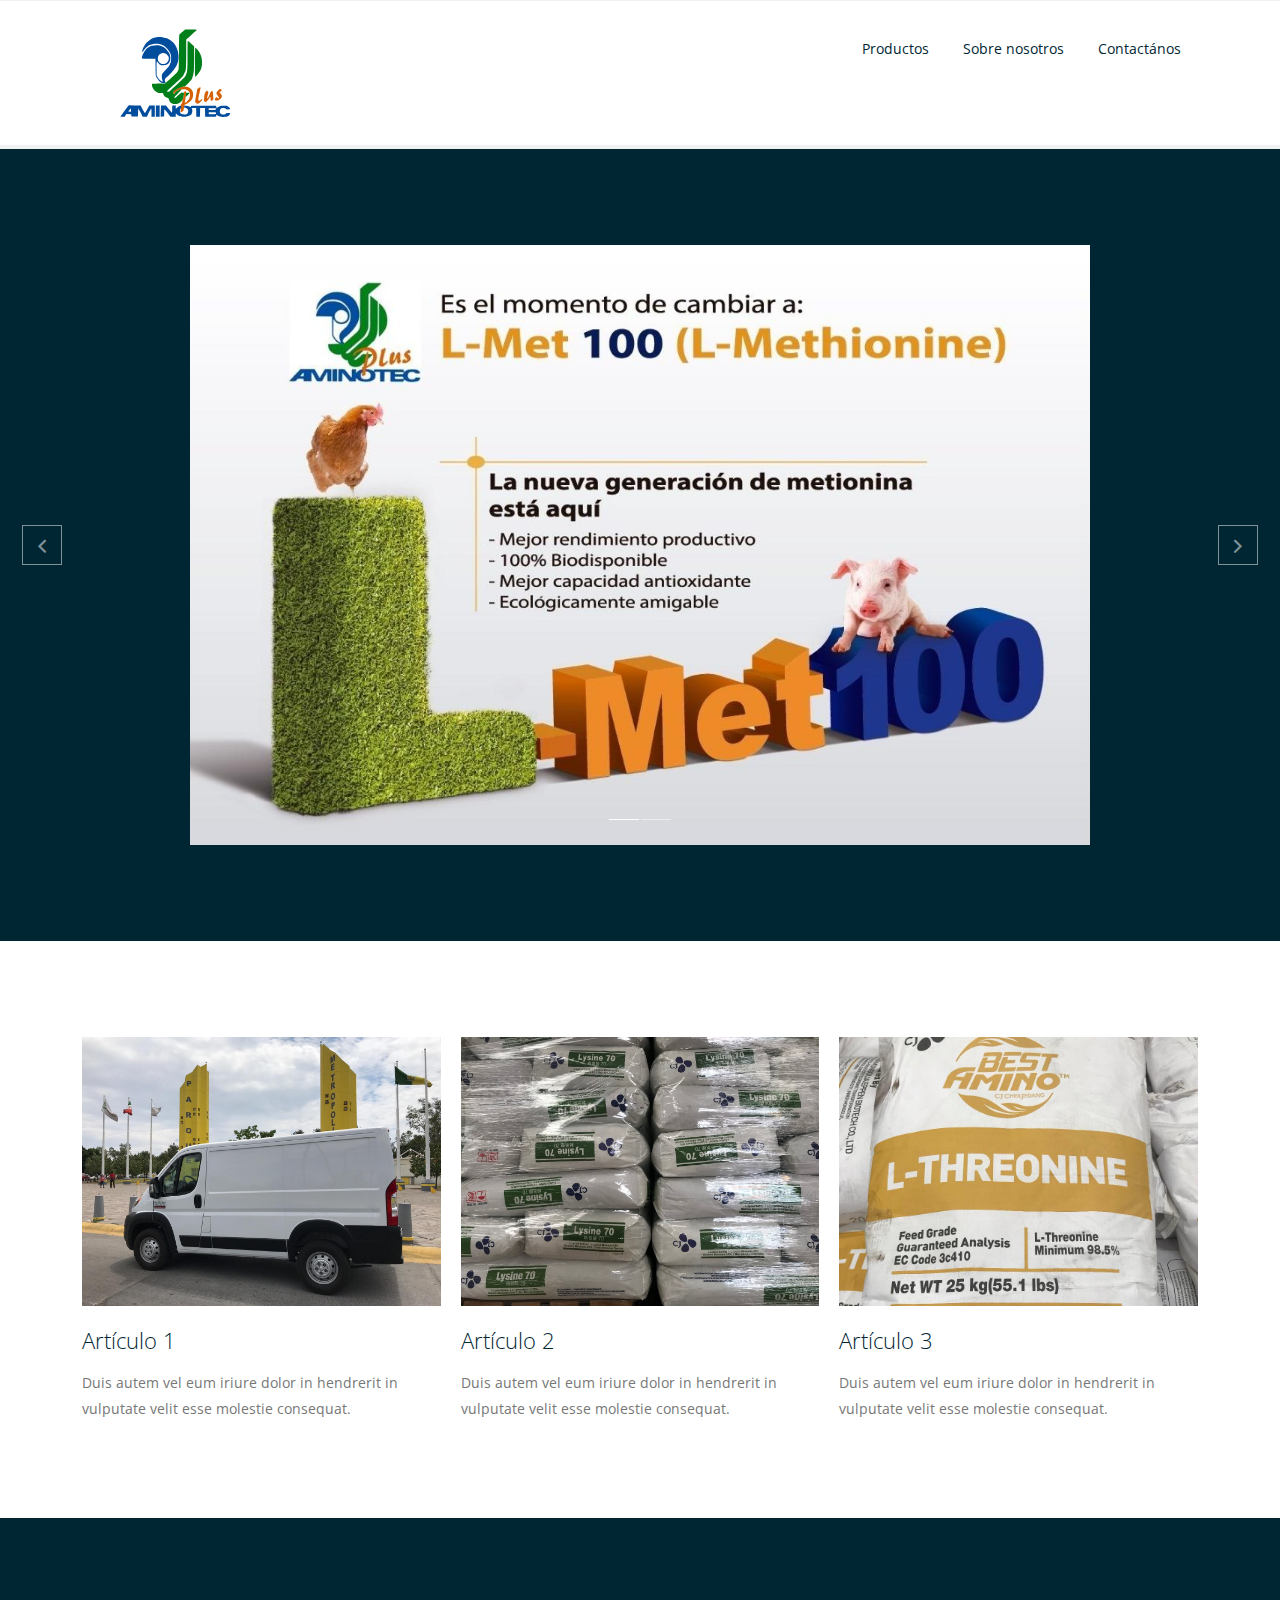
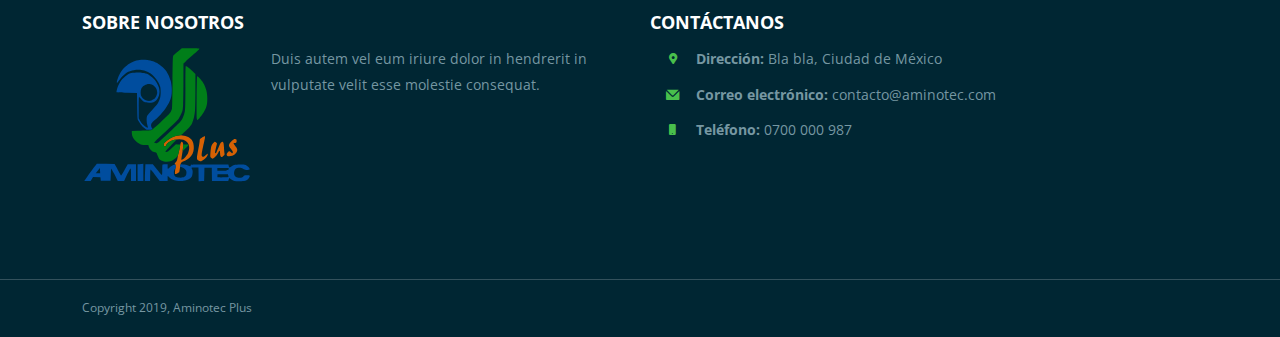
==== public/index.html @ d7d57700 "Primera versión" ====
<!DOCTYPE html>
<html lang="en-US">

<head>
  <meta charset="UTF-8">
  <meta name="viewport" content="width=device-width, initial-scale=1.0" />
  <title>Aminotec</title>
  <link rel="stylesheet" href="css/components.css">
  <link rel="stylesheet" href="css/icons.css">
  <link rel="stylesheet" href="css/responsee.css">
  <link rel="stylesheet" href="owl-carousel/owl.carousel.css">
  <link rel="stylesheet" href="owl-carousel/owl.theme.css">
  <!-- CUSTOM STYLE -->
  <link rel="stylesheet" href="css/template-style.css">
  <link href='http://fonts.googleapis.com/css?family=Open+Sans:400,300,700,800&subset=latin,latin-ext' rel='stylesheet'
    type='text/css'>
  <script type="text/javascript" src="js/jquery-1.8.3.min.js"></script>
  <script type="text/javascript" src="js/jquery-ui.min.js"></script>
</head>

<body class="size-1140">
  <header role="banner">
    <nav class="background-white background-primary-hightlight">
      <div class="line">
        <div class="s-12 l-2">
          <a href="index.html" class="logo"><img src="img/logo.svg" alt=""></a>
        </div>
        <div class="top-nav s-12 l-10">
          <ul class="right chevron">
            <li><a href="productos.html">Productos</a></li>
            <li><a href="nosotros.html">Sobre nosotros</a></li>
            <li><a href="contacto.html">Contactános</a></li>
          </ul>
        </div>
      </div>
    </nav>
  </header>

  <!-- MAIN -->
  <main role="main">
    <!-- Main Carousel -->
    <section class="section background-dark">
      <div class="line">
        <div class="carousel-fade-transition owl-carousel carousel-main carousel-nav-white carousel-wide-arrows">
          <div class="item">
            <div class="s-12 center">
              <img src="img/carr1.jpg" alt="">
            </div>
          </div>
          <div class="item">
            <div class="s-12 center">
              <img src="img/carr2.jpg" alt="">
            </div>
          </div>
        </div>
      </div>
    </section>

    <section class="section background-white">
      <div class="line">
        <div class="margin">
          <div class="s-12 m-12 l-4 margin-m-bottom">
            <img class="margin-bottom" src="img/art1.jpg" alt="">
            <h2 class="text-thin">Artículo 1</h2>
            <p>Duis autem vel eum iriure dolor in hendrerit in vulputate velit esse molestie consequat.</p>
          </div>
          <div class="s-12 m-12 l-4 margin-m-bottom">
            <img class="margin-bottom" src="img/art2.jpg" alt="">
            <h2 class="text-thin">Artículo 2</h2>
            <p>Duis autem vel eum iriure dolor in hendrerit in vulputate velit esse molestie consequat.</p>
          </div>
          <div class="s-12 m-12 l-4 margin-m-bottom">
            <img class="margin-bottom" src="img/art3.jpg" alt="">
            <h2 class="text-thin">Artículo 3</h2>
            <p>Duis autem vel eum iriure dolor in hendrerit in vulputate velit esse molestie consequat.</p>
          </div>
        </div>
      </div>
    </section>

    <!-- Section 2 -->
    <!-- <section class="section background-primary text-center">
      <div class="line">
        <div class="s-12 m-10 l-8 center">
          <h2 class="headline text-thin text-s-size-30">We are Web Design Heroes</h2>
          <p class="text-size-20">Duis autem vel eum iriure dolor in hendrerit in vulputate velit esse molestie
            consequat, vel illum dolore eu feugiat nulla facilisis</p>
        </div>
      </div>
    </section> -->

    <!-- Section 3 -->
    <!-- <section class="section background-white">
      <div class="full-width text-center">
        <img class="center margin-bottom-30" style="margin-top: -210px;" src="img/bio.png" alt="">
        <div class="line">
          <h2 class="headline text-thin text-s-size-30">Fully <span class="text-primary">Responsive</span> HTML5
            Template</h2>
          <p class="text-size-20 text-s-size-16 text-thin">Duis autem vel eum iriure dolor in hendrerit in vulputate
            velit esse molestie consequat, vel illum dolore eu feugiat nulla facilisis. Duis autem vel eum iriure dolor
            in hendrerit in vulputate velit esse molestie consequat, vel illum dolore eu feugiat nulla facilisis</p>
          <i class="icon-more_node_links icon2x text-primary margin-top-bottom-10"></i>
          <p class="text-size-20 text-s-size-16 text-thin text-primary">Try resize your browser window</p>
        </div>
      </div>
    </section> -->

  </main>

  <footer>
    <section class="section background-dark">
      <div class="line">
        <div class="margin">
          <div class="s-12 m-12 l-6 margin-m-bottom-2x">
            <div class="line">
              <h4 class="text-uppercase text-strong margin-m-bottom">Sobre nosotros</h4>
              <div class="margin">
                <div class="s-12 m-12 l-4 margin-m-bottom">
                  <a class="image-hover-zoom" href="/"><img src="img/logo.svg" alt=""></a>
                </div>
                <div class="s-12 m-12 l-8 margin-m-bottom">
                  <p>Duis autem vel eum iriure dolor in hendrerit in vulputate velit esse molestie consequat.</p>
                </div>
              </div>
            </div>
          </div>
          <div class="s-12 m-12 l-6 margin-m-bottom-2x">
            <h4 class="text-uppercase text-strong">Contáctanos</h4>
            <div class="line">
              <div class="s-1 m-1 l-1 text-center">
                <i class="icon-placepin text-primary text-size-12"></i>
              </div>
              <div class="s-11 m-11 l-11 margin-bottom-10">
                <p><b>Dirección:</b> Bla bla, Ciudad de México</p>
              </div>
            </div>
            <div class="line">
              <div class="s-1 m-1 l-1 text-center">
                <i class="icon-mail text-primary text-size-12"></i>
              </div>
              <div class="s-11 m-11 l-11 margin-bottom-10">
                <p><a href="/" class="text-primary-hover"><b>Correo electrónico:</b> contacto@aminotec.com</a></p>
              </div>
            </div>
            <div class="line">
              <div class="s-1 m-1 l-1 text-center">
                <i class="icon-smartphone text-primary text-size-12"></i>
              </div>
              <div class="s-11 m-11 l-11 margin-bottom-10">
                <p><b>Teléfono:</b> 0700 000 987</p>
              </div>
            </div>
          </div>
        </div>
      </div>
    </section>
    <hr class="break margin-top-bottom-0" style="border-color: rgba(0, 38, 51, 0.80);">
    <section class="padding background-dark">
      <div class="line">
        <div class="s-12 l-6">
          <p class="text-size-12">Copyright 2019, Aminotec Plus</p>
        </div>
      </div>
    </section>
  </footer>
  <script type="text/javascript" src="js/responsee.js"></script>
  <script type="text/javascript" src="owl-carousel/owl.carousel.js"></script>
  <script type="text/javascript" src="js/template-scripts.js"></script>
</body>

</html>
---- public/css/components.css ----
/*
 * Components CSS - v5 - 2016-07-08
 * https://www.myresponsee.com
 * Copyright 2018, Vision Design - graphic zoo
 * Free to use under the MIT license.
*/
/* Tabs */
.tab-item {
  background: none repeat scroll 0 0 #fff;
  display: none;
  padding: 1.25rem 0;
}
.tab-item.tab-active {
  display: block;
}
.tab-content > .tab-label {
  display: none;
}
.tab-nav > .tab-label {
  float:left;
}
a.tab-label, a.tab-label:link, a.tab-label:visited, a.tab-label:hover {
  background: none repeat scroll 0 0 #262626;
  color: #fff;
  margin-right: 1px;
  padding: 0.625rem 1.25rem;
  transition: background 0.20s linear 0s;
  -o-transition: background 0.20s linear 0s;
  -ms-transition: background 0.20s linear 0s;
  -moz-transition: background 0.20s linear 0s;
  -webkit-transition: background 0.20s linear 0s;
}
a.tab-label:hover,a.tab-label.active-btn {
  background: none repeat scroll 0 0 #999;
}
.tab-label.active-btn {
  cursor: default;
}
.tab-content {
  text-align: left;
}
@media screen and (max-width:768px) {    
  .tab-nav > .tab-label {
    margin: 0.5px 0;
    width: 100%;
  }
}
/* Custom forms */
form.customform input, form.customform select, form.customform textarea, form.customform button {
 font-size:0.9rem;
 font-family:inherit;
 margin-bottom:1.25rem;
} 
form.customform input, form.customform select {height: 2.7rem;}
form.customform input, form.customform textarea, form.customform select { 
 background: none repeat scroll 0 0 #F5F5F5;
 transition: background 0.20s linear 0s;
 -o-transition: background 0.20s linear 0s;
 -ms-transition: background 0.20s linear 0s;
 -moz-transition: background 0.20s linear 0s;
 -webkit-transition: background 0.20s linear 0s;
}
form.customform input:hover, form.customform textarea:hover, form.customform select:hover, form.customform input:focus, form.customform textarea:focus, form.customform select:focus {background: none repeat scroll 0 0 #fff;}
form.customform input, form.customform textarea, form.customform select {
 background: none repeat scroll 0 0 #F5F5F5;
 border: 1px solid #E0E0E0;
 padding: 0.625rem;
 width: 100%;
}
form.customform input[type="file"] {
 border: 1px solid #E0E0E0;
 height: auto;
 max-height: 2.7rem;
 min-height: 2.7rem;
 padding: 0.4rem;
 width: 100%;
}
form.customform input[type="radio"], form.customform input[type="checkbox"] {
 margin-right: 0.625rem;
 width:auto;
 padding:0;
 height:auto;
}
form.customform option {padding: 0.625rem;}
form.customform select[multiple="multiple"] {height: auto;}
form.customform button {
 width: 100%;
 background: none repeat scroll 0 0 #152732;
 border: 0 none;
 color: #fff;
 height: 2.7rem;
 padding: 0.625rem;
 cursor:pointer;
 width: 100%;
 transition: background 0.20s linear 0s;
 -o-transition: background 0.20s linear 0s;
 -ms-transition: background 0.20s linear 0s;
 -moz-transition: background 0.20s linear 0s;
 -webkit-transition: background 0.20s linear 0s;
}
/* Tooltip */
a.tooltip-container,.tooltip-container {
  border-bottom:1px dotted;
  border-bottom-color: color;
  cursor: help;
  font-weight: 600;
}
a .tooltip-content,.tooltip-content {
  background: #152732 none repeat scroll 0 0;
  color: #fff!important;
  border-radius: 3px;
  display: none;
  font-size: 0.8rem;
  font-weight: normal;
  line-height: 1.3rem;
  margin-top: -1.25rem;
  max-width: 300px;
  padding: 0.625rem;
  position: absolute;
  z-index: 10;
}
.tooltip-content::after {
  border-left: 9px solid transparent;
  border-right: 9px solid transparent;
  border-top: 7px solid #152732;
  bottom: -5px;
  clear: both;
  content: "";
  height: 0;
  left: 50%;
  margin-left: -5px;
  position: absolute;
  width: 0;
}
a.tooltip-content.tooltip-bottom,.tooltip-content.tooltip-bottom {
  margin-top: 1.25rem;
}
.tooltip-content.tooltip-bottom::after {
  border-left: 9px solid transparent;
  border-right: 9px solid transparent;
  border-top: 0;
  border-bottom: 7px solid #152732;
  top: -5px;
}
/* Buttons */
.button,a.button,a.button:link,a.button:active,a.button:visited {
  background: #777 none repeat scroll 0 0;
  border: 0;
  color: #fff;
  cursor: pointer;
  display: inline-block;
  font-size: 0.85rem;
  padding: 0.825rem 1rem;
  text-align: center;
  transition: all 0.20s linear 0s;
  -o-transition: all 0.20s linear 0s;
  -ms-transition: all 0.20s linear 0s;
  -moz-transition: all 0.20s linear 0s;
  -webkit-transition: all 0.20s linear 0s;
}
.button.rounded-btn {
  border-radius: 4px;
}
.button.rounded-full-btn {
  border-radius: 100px;
}
.button:hover {box-shadow: 0 0 10px 100px rgba(255,255,255,0.15) inset;}
.button.secondary-btn,a.button.secondary-btn,a.button.secondary-btn:link,a.button.secondary-btn:active,a.button.secondary-btn:visited {
  background: #444 none repeat scroll 0 0;
}
.button.cancel-btn,a.button.cancel-btn,a.button.cancel-btn:link,a.button.cancel-btn:active,a.button.cancel-btn:visited {
  background: #dc003a none repeat scroll 0 0;
}
.button.submit-btn,a.button.submit-btn,a.button.submit-btn:link,a.button.submit-btn:active,a.button.submit-btn:visited {
  background: #b4bf04 none repeat scroll 0 0;
}
.button.reload-btn,a.button.reload-btn,a.button.reload-btn:link,a.button.reload-btn:active,a.button.reload-btn:visited {
  background: #ff9800 none repeat scroll 0 0;
}
.button.disabled-btn {
  cursor: not-allowed!important;
  opacity: 0.2;
}
.button i {
  background: rgba(0, 0, 0, 0.1) none repeat scroll 0 0;
  border-radius: 27px;
  color: #fff!important;
  display: inline-block;
  font-size: 0.8rem;
  height: 27px;
  line-height: 27px;
  margin-right: 5px;
  width: 27px;
  transition: all 0.20s linear 0s;
  -o-transition: all 0.20s linear 0s;
  -ms-transition: all 0.20s linear 0s;
  -moz-transition: all 0.20s linear 0s;
  -webkit-transition: all 0.20s linear 0s;
}
.button:hover > i {
  background: rgba(0, 0, 0, 0.06) none repeat scroll 0 0;
}
---- public/css/icons.css ----
/* Icon font - MFG labs */
@font-face {
  font-family: 'mfg';
    src: url('../font/mfglabsiconset-webfont.eot');
    src: url('../font/mfglabsiconset-webfont.svg#mfg_labs_iconsetregular') format('svg'),
   		   url('../font/mfglabsiconset-webfont.eot?#iefix') format('embedded-opentype'),
         url('../font/mfglabsiconset-webfont.woff') format('woff'),
         url('../font/mfglabsiconset-webfont.ttf') format('truetype');
    font-weight: normal;
    font-style: normal;
}

.icon-cloud,
.icon-at,
.icon-plus,
.icon-minus,
.icon-arrow_up,
.icon-arrow_down,
.icon-arrow_right,
.icon-arrow_left,
.icon-chevron_down,
.icon-chevron_up,
.icon-chevron_right,
.icon-chevron_left,
.icon-reorder,
.icon-list,
.icon-reorder_square,
.icon-reorder_square_line,
.icon-coverflow,
.icon-coverflow_line,
.icon-pause,
.icon-play,
.icon-step_forward,
.icon-step_backward,
.icon-fast_forward,
.icon-fast_backward,
.icon-cloud_upload,
.icon-cloud_download,
.icon-data_science,
.icon-data_science_black,
.icon-globe,
.icon-globe_black,
.icon-math_ico,
.icon-math,
.icon-math_black,
.icon-paperplane_ico,
.icon-paperplane,
.icon-paperplane_black,
.icon-color_balance,
.icon-star,
.icon-star_half,
.icon-star_empty,
.icon-star_half_empty,
.icon-reload,
.icon-heart,
.icon-heart_broken,
.icon-hashtag,
.icon-reply,
.icon-retweet,
.icon-signin,
.icon-signout,
.icon-download,
.icon-upload,
.icon-placepin,
.icon-display_screen,
.icon-tablet,
.icon-smartphone,
.icon-connected_object,
.icon-lock,
.icon-unlock,
.icon-camera,
.icon-isight,
.icon-video_camera,
.icon-random,
.icon-message,
.icon-discussion,
.icon-calendar,
.icon-ringbell,
.icon-movie,
.icon-mail,
.icon-pen,
.icon-settings,
.icon-measure,
.icon-vector,
.icon-vector_pen,
.icon-mute_on,
.icon-mute_off,
.icon-home,
.icon-sheet,
.icon-arrow_big_right,
.icon-arrow_big_left,
.icon-arrow_big_down,
.icon-arrow_big_up,
.icon-dribbble_circle,
.icon-dribbble,
.icon-facebook_circle,
.icon-facebook,
.icon-git_circle_alt,
.icon-git_circle,
.icon-git,
.icon-octopus,
.icon-twitter_circle,
.icon-twitter,
.icon-google_plus_circle,
.icon-google_plus,
.icon-linked_in_circle,
.icon-linked_in,
.icon-instagram,
.icon-instagram_circle,
.icon-mfg_icon,
.icon-xing,
.icon-xing_circle,
.icon-mfg_icon_circle,
.icon-user,
.icon-user_male,
.icon-user_female,
.icon-users,
.icon-file_open,
.icon-file_close,
.icon-file_alt,
.icon-file_close_alt,
.icon-attachment,
.icon-check,
.icon-cross_mark,
.icon-cancel_circle,
.icon-check_circle,
.icon-magnifying,
.icon-inbox,
.icon-clock,
.icon-stopwatch,
.icon-hourglass,
.icon-trophy,
.icon-unlock_alt,
.icon-lock_alt,
.icon-arrow_doubled_right,
.icon-arrow_doubled_left,
.icon-arrow_doubled_down,
.icon-arrow_doubled_up,
.icon-link,
.icon-warning,
.icon-warning_alt,
.icon-magnifying_plus,
.icon-magnifying_minus,
.icon-white_question,
.icon-black_question,
.icon-stop,
.icon-share,
.icon-eye,
.icon-trash_can,
.icon-hard_drive,
.icon-information_black,
.icon-information_white,
.icon-printer,
.icon-letter,
.icon-soundcloud,
.icon-soundcloud_circle,
.icon-anchor,
.icon-female_sign,
.icon-male_sign,
.icon-joystick,
.icon-high_voltage,
.icon-fire,
.icon-newspaper,
.icon-chart,
.icon-spread,
.icon-spinner_1,
.icon-spinner_2,
.icon-chart_alt,
.icon-label,
.icon-brush,
.icon-refresh,
.icon-node,
.icon-node_2,
.icon-node_3,
.icon-link_2_nodes,
.icon-link_3_nodes,
.icon-link_loop_nodes,
.icon-node_size,
.icon-node_color,
.icon-layout_directed,
.icon-layout_radial,
.icon-layout_hierarchical,
.icon-node_link_direction,
.icon-node_link_short_path,
.icon-node_cluster,
.icon-display_graph,
.icon-node_link_weight,
.icon-more_node_links,
.icon-node_shape,
.icon-node_icon,
.icon-node_text,
.icon-node_link_text,
.icon-node_link_color,
.icon-node_link_shape,
.icon-credit_card,
.icon-disconnect,
.icon-graph,
.icon-new_user {
  font-family: 'mfg';
  font-style: normal;
  font-variant: normal;
  font-weight: normal;
  color:#e3e3e3;
  speak: none; 
  text-transform: none;
  /* Better Font Rendering =========== */
  -webkit-font-smoothing: antialiased;
  -moz-osx-font-smoothing: grayscale;
}
.icon2x {font-size: 2rem;}
.icon3x {font-size: 3rem;}

.icon-cloud:before { content: "\2601"; }
.icon-at:before { content: "\0040"; }
.icon-plus:before { content: "\002B"; }
.icon-minus:before { content: "\2212"; }
.icon-arrow_up:before { content: "\2191"; }
.icon-arrow_down:before { content: "\2193"; }
.icon-arrow_right:before { content: "\2192"; }
.icon-arrow_left:before { content: "\2190"; }
.icon-chevron_down:before { content: "\f004"; }
.icon-chevron_up:before { content: "\f005"; }
.icon-chevron_right:before { content: "\f006"; }
.icon-chevron_left:before { content: "\f007"; }
.icon-reorder:before { content: "\f008"; }
.icon-list:before { content: "\f009"; }
.icon-reorder_square:before { content: "\f00a"; }
.icon-reorder_square_line:before { content: "\f00b"; }
.icon-coverflow:before { content: "\f00c"; }
.icon-coverflow_line:before { content: "\f00d"; }
.icon-pause:before { content: "\f00e"; }
.icon-play:before { content: "\f00f"; }
.icon-step_forward:before { content: "\f010"; }
.icon-step_backward:before { content: "\f011"; }
.icon-fast_forward:before { content: "\f012"; }
.icon-fast_backward:before { content: "\f013"; }
.icon-cloud_upload:before { content: "\f014"; }
.icon-cloud_download:before { content: "\f015"; }
.icon-data_science:before { content: "\f016"; }
.icon-data_science_black:before { content: "\f017"; }
.icon-globe:before { content: "\f018"; }
.icon-globe_black:before { content: "\f019"; }
.icon-math_ico:before { content: "\f01a"; }
.icon-math:before { content: "\f01b"; }
.icon-math_black:before { content: "\f01c"; }
.icon-paperplane_ico:before { content: "\f01d"; }
.icon-paperplane:before { content: "\f01e"; }
.icon-paperplane_black:before { content: "\f01f"; }
.icon-color_balance:before { content: "\f020"; }
.icon-star:before { content: "\2605"; }
.icon-star_half:before { content: "\f022"; }
.icon-star_empty:before { content: "\2606"; }
.icon-star_half_empty:before { content: "\f024"; }
.icon-reload:before { content: "\f025"; }
.icon-heart:before { content: "\2665"; }
.icon-heart_broken:before { content: "\f028"; }
.icon-hashtag:before { content: "\f029"; }
.icon-reply:before { content: "\f02a"; }
.icon-retweet:before { content: "\f02b"; }
.icon-signin:before { content: "\f02c"; }
.icon-signout:before { content: "\f02d"; }
.icon-download:before { content: "\f02e"; }
.icon-upload:before { content: "\f02f"; }
.icon-placepin:before { content: "\f031"; }
.icon-display_screen:before { content: "\f032"; }
.icon-tablet:before { content: "\f033"; }
.icon-smartphone:before { content: "\f034"; }
.icon-connected_object:before { content: "\f035"; }
.icon-lock:before { content: "\F512"; }
.icon-unlock:before { content: "\F513"; }
.icon-camera:before { content: "\F4F7"; }
.icon-isight:before { content: "\f039"; }
.icon-video_camera:before { content: "\f03a"; }
.icon-random:before { content: "\f03b"; }
.icon-message:before { content: "\F4AC"; }
.icon-discussion:before { content: "\f03d"; }
.icon-calendar:before { content: "\F4C5"; }
.icon-ringbell:before { content: "\f03f"; }
.icon-movie:before { content: "\f040"; }
.icon-mail:before { content: "\2709"; }
.icon-pen:before { content: "\270F"; }
.icon-settings:before { content: "\9881"; }
.icon-measure:before { content: "\f044"; }
.icon-vector:before { content: "\f045"; }
.icon-vector_pen:before { content: "\2712"; }
.icon-mute_on:before { content: "\f047"; }
.icon-mute_off:before { content: "\f048"; }
.icon-home:before { content: "\2302"; }
.icon-sheet:before { content: "\f04a"; }
.icon-arrow_big_right:before { content: "\21C9"; }
.icon-arrow_big_left:before { content: "\21C7"; }
.icon-arrow_big_down:before { content: "\21CA"; }
.icon-arrow_big_up:before { content: "\21C8"; }
.icon-dribbble_circle:before { content: "\f04f"; }
.icon-dribbble:before { content: "\f050"; }
.icon-facebook_circle:before { content: "\f051"; }
.icon-facebook:before { content: "\f052"; }
.icon-git_circle_alt:before { content: "\f053"; }
.icon-git_circle:before { content: "\f054"; }
.icon-git:before { content: "\f055"; }
.icon-octopus:before { content: "\f056"; }
.icon-twitter_circle:before { content: "\f057"; }
.icon-twitter:before { content: "\f058"; }
.icon-google_plus_circle:before { content: "\f059"; }
.icon-google_plus:before { content: "\f05a"; }
.icon-linked_in_circle:before { content: "\f05b"; }
.icon-linked_in:before { content: "\f05c"; }
.icon-instagram:before { content: "\f05d"; }
.icon-instagram_circle:before { content: "\f05e"; }
.icon-mfg_icon:before { content: "\f05f"; }
.icon-xing:before { content: "\F532"; }
.icon-xing_circle:before { content: "\F533"; }
.icon-mfg_icon_circle:before { content: "\f060"; }
.icon-user:before { content: "\f061"; }
.icon-user_male:before { content: "\f062"; }
.icon-user_female:before { content: "\f063"; }
.icon-users:before { content: "\f064"; }
.icon-file_open:before { content: "\F4C2"; }
.icon-file_close:before { content: "\f067"; }
.icon-file_alt:before { content: "\f068"; }
.icon-file_close_alt:before { content: "\f069"; }
.icon-attachment:before { content: "\f06a"; }
.icon-check:before { content: "\2713"; }
.icon-cross_mark:before { content: "\274C"; }
.icon-cancel_circle:before { content: "\F06E"; }
.icon-check_circle:before { content: "\f06d"; }
.icon-magnifying:before { content: "\F50D"; }
.icon-inbox:before { content: "\f070"; }
.icon-clock:before { content: "\23F2"; }
.icon-stopwatch:before { content: "\23F1"; }
.icon-hourglass:before { content: "\231B"; }
.icon-trophy:before { content: "\f074"; }
.icon-unlock_alt:before { content: "\F075"; }
.icon-lock_alt:before { content: "\F510"; }
.icon-arrow_doubled_right:before { content: "\21D2"; }
.icon-arrow_doubled_left:before { content: "\21D0"; }
.icon-arrow_doubled_down:before { content: "\21D3"; }
.icon-arrow_doubled_up:before { content: "\21D1"; }
.icon-link:before { content: "\f07B"; }
.icon-warning:before { content: "\2757"; }
.icon-warning_alt:before { content: "\2755"; }
.icon-magnifying_plus:before { content: "\f07E"; }
.icon-magnifying_minus:before { content: "\f07F"; }
.icon-white_question:before { content: "\2754"; }
.icon-black_question:before { content: "\2753"; }
.icon-stop:before { content: "\f080"; }
.icon-share:before { content: "\f081"; }
.icon-eye:before { content: "\f082"; }
.icon-trash_can:before { content: "\f083"; }
.icon-hard_drive:before { content: "\f084"; }
.icon-information_black:before { content: "\f085"; }
.icon-information_white:before { content: "\f086"; }
.icon-printer:before { content: "\f087"; }
.icon-letter:before { content: "\f088"; }
.icon-soundcloud:before { content: "\f089"; }
.icon-soundcloud_circle:before { content: "\f08A"; }
.icon-anchor:before { content: "\2693"; }
.icon-female_sign:before { content: "\2640"; }
.icon-male_sign:before { content: "\2642"; }
.icon-joystick:before { content: "\F514"; }
.icon-high_voltage:before { content: "\26A1"; }
.icon-fire:before { content: "\F525"; }
.icon-newspaper:before { content: "\F4F0"; }
.icon-chart:before { content: "\F526"; }
.icon-spread:before { content: "\F527"; }
.icon-spinner_1:before { content: "\F528"; }
.icon-spinner_2:before { content: "\F529"; }
.icon-chart_alt:before { content: "\F530"; }
.icon-label:before { content: "\F531"; }
.icon-brush:before { content: "\E000"; }
.icon-refresh:before { content: "\E001"; }
.icon-node:before { content: "\E002"; }
.icon-node_2:before { content: "\E003"; }
.icon-node_3:before { content: "\E004"; }
.icon-link_2_nodes:before { content: "\E005"; }
.icon-link_3_nodes:before { content: "\E006"; }
.icon-link_loop_nodes:before { content: "\E007"; }
.icon-node_size:before { content: "\E008"; }
.icon-node_color:before { content: "\E009"; }
.icon-layout_directed:before { content: "\E010"; }
.icon-layout_radial:before { content: "\E011"; }
.icon-layout_hierarchical:before { content: "\E012"; }
.icon-node_link_direction:before { content: "\E013"; }
.icon-node_link_short_path:before { content: "\E014"; }
.icon-node_cluster:before { content: "\E015"; }
.icon-display_graph:before { content: "\E016"; }
.icon-node_link_weight:before { content: "\E017"; }
.icon-more_node_links:before { content: "\E018"; }
.icon-node_shape:before { content: "\E00A"; }
.icon-node_icon:before { content: "\E00B"; }
.icon-node_text:before { content: "\E00C"; }
.icon-node_link_text:before { content: "\E00D"; }
.icon-node_link_color:before { content: "\E00E"; }
.icon-node_link_shape:before { content: "\E00F"; }
.icon-credit_card:before { content: "\F4B3"; }
.icon-disconnect:before { content: "\F534"; }
.icon-graph:before { content: "\F535"; }
.icon-new_user:before { content: "\F536"; }


/* Icon font - Simple Line Icons */
@font-face {
  font-family: 'sli';
  src: url('../font/Simple-Line-Icons.eot?v=2.2.2');
  src: url('../font/Simple-Line-Icons.eot?v=2.2.2#iefix') format('embedded-opentype'), url('../font/Simple-Line-Icons.ttf?v=2.2.2') format('truetype'), url('../font/Simple-Line-Icons.woff2?v=2.2.2') format('woff2'), url('../font/Simple-Line-Icons.woff?v=2.2.2') format('woff'), url('../font/Simple-Line-Icons.svg?v=2.2.2#simple-line-icons') format('svg');
  font-weight: normal;
  font-style: normal;
}

.icon-sli-user,
.icon-sli-people,
.icon-sli-user-female,
.icon-sli-user-follow,
.icon-sli-user-following,
.icon-sli-user-unfollow,
.icon-sli-login,
.icon-sli-logout,
.icon-sli-emotsmile,
.icon-sli-phone,
.icon-sli-call-end,
.icon-sli-call-in,
.icon-sli-call-out,
.icon-sli-map,
.icon-sli-location-pin,
.icon-sli-direction,
.icon-sli-directions,
.icon-sli-compass,
.icon-sli-layers,
.icon-sli-menu,
.icon-sli-list,
.icon-sli-options-vertical,
.icon-sli-options,
.icon-sli-arrow-down,
.icon-sli-arrow-left,
.icon-sli-arrow-right,
.icon-sli-arrow-up,
.icon-sli-arrow-up-circle,
.icon-sli-arrow-left-circle,
.icon-sli-arrow-right-circle,
.icon-sli-arrow-down-circle,
.icon-sli-check,
.icon-sli-clock,
.icon-sli-plus,
.icon-sli-minus,
.icon-sli-close,
.icon-sli-organization,
.icon-sli-trophy,
.icon-sli-screen-smartphone,
.icon-sli-screen-desktop,
.icon-sli-plane,
.icon-sli-notebook,
.icon-sli-mustache,
.icon-sli-mouse,
.icon-sli-magnet,
.icon-sli-energy,
.icon-sli-disc,
.icon-sli-cursor,
.icon-sli-cursor-move,
.icon-sli-crop,
.icon-sli-chemistry,
.icon-sli-speedometer,
.icon-sli-shield,
.icon-sli-screen-tablet,
.icon-sli-magic-wand,
.icon-sli-hourglass,
.icon-sli-graduation,
.icon-sli-ghost,
.icon-sli-game-controller,
.icon-sli-fire,
.icon-sli-eyeglass,
.icon-sli-envelope-open,
.icon-sli-envelope-letter,
.icon-sli-bell,
.icon-sli-badge,
.icon-sli-anchor,
.icon-sli-wallet,
.icon-sli-vector,
.icon-sli-speech,
.icon-sli-puzzle,
.icon-sli-printer,
.icon-sli-present,
.icon-sli-playlist,
.icon-sli-pin,
.icon-sli-picture,
.icon-sli-handbag,
.icon-sli-globe-alt,
.icon-sli-globe,
.icon-sli-folder-alt,
.icon-sli-folder,
.icon-sli-film,
.icon-sli-feed,
.icon-sli-drop,
.icon-sli-drawer,
.icon-sli-docs,
.icon-sli-doc,
.icon-sli-diamond,
.icon-sli-cup,
.icon-sli-calculator,
.icon-sli-bubbles,
.icon-sli-briefcase,
.icon-sli-book-open,
.icon-sli-basket-loaded,
.icon-sli-basket,
.icon-sli-bag,
.icon-sli-action-undo,
.icon-sli-action-redo,
.icon-sli-wrench,
.icon-sli-umbrella,
.icon-sli-trash,
.icon-sli-tag,
.icon-sli-support,
.icon-sli-frame,
.icon-sli-size-fullscreen,
.icon-sli-size-actual,
.icon-sli-shuffle,
.icon-sli-share-alt,
.icon-sli-share,
.icon-sli-rocket,
.icon-sli-question,
.icon-sli-pie-chart,
.icon-sli-pencil,
.icon-sli-note,
.icon-sli-loop,
.icon-sli-home,
.icon-sli-grid,
.icon-sli-graph,
.icon-sli-microphone,
.icon-sli-music-tone-alt,
.icon-sli-music-tone,
.icon-sli-earphones-alt,
.icon-sli-earphones,
.icon-sli-equalizer,
.icon-sli-like,
.icon-sli-dislike,
.icon-sli-control-start,
.icon-sli-control-rewind,
.icon-sli-control-play,
.icon-sli-control-pause,
.icon-sli-control-forward,
.icon-sli-control-end,
.icon-sli-volume-1,
.icon-sli-volume-2,
.icon-sli-volume-off,
.icon-sli-calendar,
.icon-sli-bulb,
.icon-sli-chart,
.icon-sli-ban,
.icon-sli-bubble,
.icon-sli-camrecorder,
.icon-sli-camera,
.icon-sli-cloud-download,
.icon-sli-cloud-upload,
.icon-sli-envelope,
.icon-sli-eye,
.icon-sli-flag,
.icon-sli-heart,
.icon-sli-info,
.icon-sli-key,
.icon-sli-link,
.icon-sli-lock,
.icon-sli-lock-open,
.icon-sli-magnifier,
.icon-sli-magnifier-add,
.icon-sli-magnifier-remove,
.icon-sli-paper-clip,
.icon-sli-paper-plane,
.icon-sli-power,
.icon-sli-refresh,
.icon-sli-reload,
.icon-sli-settings,
.icon-sli-star,
.icon-sli-symbol-female,
.icon-sli-symbol-male,
.icon-sli-target,
.icon-sli-credit-card,
.icon-sli-paypal,
.icon-sli-social-tumblr,
.icon-sli-social-twitter,
.icon-sli-social-facebook,
.icon-sli-social-instagram,
.icon-sli-social-linkedin,
.icon-sli-social-pinterest,
.icon-sli-social-github,
.icon-sli-social-google,
.icon-sli-social-reddit,
.icon-sli-social-skype,
.icon-sli-social-dribbble,
.icon-sli-social-behance,
.icon-sli-social-foursqare,
.icon-sli-social-soundcloud,
.icon-sli-social-spotify,
.icon-sli-social-stumbleupon,
.icon-sli-social-youtube,
.icon-sli-social-dropbox {
  font-family: 'sli';
  font-style: normal;  
  font-variant: normal;
  font-weight: normal;
  color:#e3e3e3;
  speak: none;
  text-transform: none;
  /* Better Font Rendering =========== */
  -webkit-font-smoothing: antialiased;
  -moz-osx-font-smoothing: grayscale;
}
.icon-sli-user:before { content: "\e005"; }
.icon-sli-people:before { content: "\e001"; }
.icon-sli-user-female:before { content: "\e000"; }
.icon-sli-user-follow:before { content: "\e002"; }
.icon-sli-user-following:before { content: "\e003"; }
.icon-sli-user-unfollow:before { content: "\e004"; }
.icon-sli-login:before { content: "\e066"; }
.icon-sli-logout:before { content: "\e065"; }
.icon-sli-emotsmile:before { content: "\e021"; }
.icon-sli-phone:before { content: "\e600"; }
.icon-sli-call-end:before { content: "\e048"; }
.icon-sli-call-in:before { content: "\e047"; }
.icon-sli-call-out:before { content: "\e046"; }
.icon-sli-map:before { content: "\e033"; }
.icon-sli-location-pin:before { content: "\e096"; }
.icon-sli-direction:before { content: "\e042"; }
.icon-sli-directions:before { content: "\e041"; }
.icon-sli-compass:before { content: "\e045"; }
.icon-sli-layers:before { content: "\e034"; }
.icon-sli-menu:before { content: "\e601"; }
.icon-sli-list:before { content: "\e067"; }
.icon-sli-options-vertical:before { content: "\e602"; }
.icon-sli-options:before { content: "\e603"; }
.icon-sli-arrow-down:before { content: "\e604"; }
.icon-sli-arrow-left:before { content: "\e605"; }
.icon-sli-arrow-right:before { content: "\e606"; }
.icon-sli-arrow-up:before { content: "\e607"; }
.icon-sli-arrow-up-circle:before { content: "\e078"; }
.icon-sli-arrow-left-circle:before { content: "\e07a"; }
.icon-sli-arrow-right-circle:before { content: "\e079"; }
.icon-sli-arrow-down-circle:before { content: "\e07b"; }
.icon-sli-check:before { content: "\e080"; }
.icon-sli-clock:before { content: "\e081"; }
.icon-sli-plus:before { content: "\e095"; }
.icon-sli-minus:before { content: "\e615"; }
.icon-sli-close:before { content: "\e082"; }
.icon-sli-organization:before { content: "\e616"; }

.icon-sli-trophy:before { content: "\e006"; }
.icon-sli-screen-smartphone:before { content: "\e010"; }
.icon-sli-screen-desktop:before { content: "\e011"; }
.icon-sli-plane:before { content: "\e012"; }
.icon-sli-notebook:before { content: "\e013"; }
.icon-sli-mustache:before { content: "\e014"; }
.icon-sli-mouse:before { content: "\e015"; }
.icon-sli-magnet:before { content: "\e016"; }
.icon-sli-energy:before { content: "\e020"; }
.icon-sli-disc:before { content: "\e022"; }
.icon-sli-cursor:before { content: "\e06e"; }
.icon-sli-cursor-move:before { content: "\e023"; }
.icon-sli-crop:before { content: "\e024"; }
.icon-sli-chemistry:before { content: "\e026"; }
.icon-sli-speedometer:before { content: "\e007"; }
.icon-sli-shield:before { content: "\e00e"; }
.icon-sli-screen-tablet:before { content: "\e00f"; }
.icon-sli-magic-wand:before { content: "\e017"; }
.icon-sli-hourglass:before { content: "\e018"; }
.icon-sli-graduation:before { content: "\e019"; }
.icon-sli-ghost:before { content: "\e01a"; }
.icon-sli-game-controller:before { content: "\e01b"; }
.icon-sli-fire:before { content: "\e01c"; }
.icon-sli-eyeglass:before { content: "\e01d"; }
.icon-sli-envelope-open:before { content: "\e01e"; }
.icon-sli-envelope-letter:before { content: "\e01f"; }
.icon-sli-bell:before { content: "\e027"; }
.icon-sli-badge:before { content: "\e028"; }
.icon-sli-anchor:before { content: "\e029"; }
.icon-sli-wallet:before { content: "\e02a"; }
.icon-sli-vector:before { content: "\e02b"; }
.icon-sli-speech:before { content: "\e02c"; }
.icon-sli-puzzle:before { content: "\e02d"; }
.icon-sli-printer:before { content: "\e02e"; }
.icon-sli-present:before { content: "\e02f"; }
.icon-sli-playlist:before { content: "\e030"; }
.icon-sli-pin:before { content: "\e031"; }
.icon-sli-picture:before { content: "\e032"; }
.icon-sli-handbag:before { content: "\e035"; }
.icon-sli-globe-alt:before { content: "\e036"; }
.icon-sli-globe:before { content: "\e037"; }
.icon-sli-folder-alt:before { content: "\e039"; }
.icon-sli-folder:before { content: "\e089"; }
.icon-sli-film:before { content: "\e03a"; }
.icon-sli-feed:before { content: "\e03b"; }
.icon-sli-drop:before { content: "\e03e"; }
.icon-sli-drawer:before { content: "\e03f"; }
.icon-sli-docs:before { content: "\e040"; }
.icon-sli-doc:before { content: "\e085"; }
.icon-sli-diamond:before { content: "\e043"; }
.icon-sli-cup:before { content: "\e044"; }
.icon-sli-calculator:before { content: "\e049"; }
.icon-sli-bubbles:before { content: "\e04a"; }
.icon-sli-briefcase:before { content: "\e04b"; }
.icon-sli-book-open:before { content: "\e04c"; }
.icon-sli-basket-loaded:before { content: "\e04d"; }
.icon-sli-basket:before { content: "\e04e"; }
.icon-sli-bag:before { content: "\e04f"; }
.icon-sli-action-undo:before { content: "\e050"; }
.icon-sli-action-redo:before { content: "\e051"; }
.icon-sli-wrench:before { content: "\e052"; }
.icon-sli-umbrella:before { content: "\e053"; }
.icon-sli-trash:before { content: "\e054"; }
.icon-sli-tag:before { content: "\e055"; }
.icon-sli-support:before { content: "\e056"; }
.icon-sli-frame:before { content: "\e038"; }
.icon-sli-size-fullscreen:before { content: "\e057"; }
.icon-sli-size-actual:before { content: "\e058"; }
.icon-sli-shuffle:before { content: "\e059"; }
.icon-sli-share-alt:before { content: "\e05a"; }
.icon-sli-share:before { content: "\e05b"; }
.icon-sli-rocket:before { content: "\e05c"; }
.icon-sli-question:before { content: "\e05d"; }
.icon-sli-pie-chart:before { content: "\e05e"; }
.icon-sli-pencil:before { content: "\e05f"; }
.icon-sli-note:before { content: "\e060"; }
.icon-sli-loop:before { content: "\e064"; }
.icon-sli-home:before { content: "\e069"; }
.icon-sli-grid:before { content: "\e06a"; }
.icon-sli-graph:before { content: "\e06b"; }
.icon-sli-microphone:before { content: "\e063"; }
.icon-sli-music-tone-alt:before { content: "\e061"; }
.icon-sli-music-tone:before { content: "\e062"; }
.icon-sli-earphones-alt:before { content: "\e03c"; }
.icon-sli-earphones:before { content: "\e03d"; }
.icon-sli-equalizer:before { content: "\e06c"; }
.icon-sli-like:before { content: "\e068"; }
.icon-sli-dislike:before { content: "\e06d"; }
.icon-sli-control-start:before { content: "\e06f"; }
.icon-sli-control-rewind:before { content: "\e070"; }
.icon-sli-control-play:before { content: "\e071"; }
.icon-sli-control-pause:before { content: "\e072"; }
.icon-sli-control-forward:before { content: "\e073"; }
.icon-sli-control-end:before { content: "\e074"; }
.icon-sli-volume-1:before { content: "\e09f"; }
.icon-sli-volume-2:before { content: "\e0a0"; }
.icon-sli-volume-off:before { content: "\e0a1"; }
.icon-sli-calendar:before { content: "\e075"; }
.icon-sli-bulb:before { content: "\e076"; }
.icon-sli-chart:before { content: "\e077"; }
.icon-sli-ban:before { content: "\e07c"; }
.icon-sli-bubble:before { content: "\e07d"; }
.icon-sli-camrecorder:before { content: "\e07e"; }
.icon-sli-camera:before { content: "\e07f"; }
.icon-sli-cloud-download:before { content: "\e083"; }
.icon-sli-cloud-upload:before { content: "\e084"; }
.icon-sli-envelope:before { content: "\e086"; }
.icon-sli-eye:before { content: "\e087"; }
.icon-sli-flag:before { content: "\e088"; }
.icon-sli-heart:before { content: "\e08a"; }
.icon-sli-info:before { content: "\e08b"; }
.icon-sli-key:before { content: "\e08c"; }
.icon-sli-link:before { content: "\e08d"; }
.icon-sli-lock:before { content: "\e08e"; }
.icon-sli-lock-open:before { content: "\e08f"; }
.icon-sli-magnifier:before { content: "\e090"; }
.icon-sli-magnifier-add:before { content: "\e091"; }
.icon-sli-magnifier-remove:before { content: "\e092"; }
.icon-sli-paper-clip:before { content: "\e093"; }
.icon-sli-paper-plane:before { content: "\e094"; }
.icon-sli-power:before { content: "\e097"; }
.icon-sli-refresh:before { content: "\e098"; }
.icon-sli-reload:before { content: "\e099"; }
.icon-sli-settings:before { content: "\e09a"; }
.icon-sli-star:before { content: "\e09b"; }
.icon-sli-symbol-female:before { content: "\e09c"; }
.icon-sli-symbol-male:before { content: "\e09d"; }
.icon-sli-target:before { content: "\e09e"; }
.icon-sli-credit-card:before { content: "\e025"; }
.icon-sli-paypal:before { content: "\e608"; }
.icon-sli-social-tumblr:before { content: "\e00a"; }
.icon-sli-social-twitter:before { content: "\e009"; }
.icon-sli-social-facebook:before { content: "\e00b"; }
.icon-sli-social-instagram:before { content: "\e609"; }
.icon-sli-social-linkedin:before { content: "\e60a"; }
.icon-sli-social-pinterest:before { content: "\e60b"; }
.icon-sli-social-github:before { content: "\e60c"; }
.icon-sli-social-google:before { content: "\e60d"; }
.icon-sli-social-reddit:before { content: "\e60e"; }
.icon-sli-social-skype:before { content: "\e60f"; }
.icon-sli-social-dribbble:before { content: "\e00d"; }
.icon-sli-social-behance:before { content: "\e610"; }
.icon-sli-social-foursqare:before { content: "\e611"; }
.icon-sli-social-soundcloud:before { content: "\e612"; }
.icon-sli-social-spotify:before { content: "\e613"; }
.icon-sli-social-stumbleupon:before { content: "\e614"; }
.icon-sli-social-youtube:before { content: "\e008"; }
.icon-sli-social-dropbox:before { content: "\e00c"; }
---- public/css/responsee.css ----
/*
 * Responsee CSS - v5 - 2018-01-06
 * https://www.myresponsee.com
 * Copyright 2018, Vision Design - graphic zoo
 * Free to use under the MIT license.
*/
* {  
  -webkit-box-sizing:border-box;
  -moz-box-sizing:border-box;
  box-sizing:border-box;
  margin:0;	
}
body {
  background:none repeat scroll 0 0 #eeeeee;
  font-size:16px;
  font-family:"Open Sans",Arial,sans-serif;
  color:#444;
}
h1,h2,h3,h4,h5,h6 {
  color:#152732;
  font-weight: normal;
  line-height: 1.3;
  margin:0.5rem 0;  
}
h1 {font-size:2.7rem;}
h2 {font-size:2.2rem;}  
h3 {font-size:1.8rem;}  
h4 {font-size:1.4rem;}  
h5 {font-size:1.1rem;}  
h6 {font-size:0.9rem;}    
a, a:link, a:visited, a:hover, a:active {
  text-decoration:none;
  color:#9BB800;
  transition:color 0.20s linear 0s;
  -o-transition:color 0.20s linear 0s;
  -ms-transition:color 0.20s linear 0s;
  -moz-transition:color 0.20s linear 0s;
  -webkit-transition:color 0.20s linear 0s;
}  
a:hover {color:#B6C900;}
p,li,dl,blockquote,table,kbd {
  font-size: 0.85rem;
  line-height: 1.6;
}
b,strong {font-weight:700;}
.text-center {text-align:center!important;}
.text-right {text-align:right!important;}
img {
  border:0;
  display:block;
  height:auto;
  max-width:100%;
  width:auto;
}
.owl-item img, .full-img {
  max-width: none;
  width:100%;
}
.owl-nav div {font-family: "mfg";}  
table {
  background:none repeat scroll 0 0 #fff;
  border:1px solid #f0f0f0;
  border-collapse:collapse;
  border-spacing:0;
  text-align:left;
  width:100%;
}
table tr td, table tr th {padding:0.625rem;}
table tfoot, table thead,table tr:nth-of-type(2n) {background:none repeat scroll 0 0 #f0f0f0;}
th,table tr:nth-of-type(2n) td {border-right:1px solid #fff;}
td {border-right:1px solid #f0f0f0;}
.size-960 .line,.size-1140 .line,.size-1280 .line,.size-1520 .line {
  margin:0 auto;
  padding:0 0.625rem;
}
hr {
  border: 0;
  border-top: 1px solid #e5e5e5;
  clear:both;  
  height:0; 
  margin:2.5rem auto;
}
li {padding:0;}
ul,ol {padding-left:1.25rem;}
blockquote {
  border:2px solid #f0f0f0;
  padding:1.25rem;
}
cite {
  color:#999;
  display:block;
  font-size:0.8rem;
}
cite:before {content:"— ";}
dl dt {font-weight:700;}
dl dd {margin-bottom:0.625rem;}
dl dd:last-child {margin-bottom:0;}
abbr {cursor:help;}
abbr[title] {border-bottom:1px dotted;}
kbd {
  background: #152732 none repeat scroll 0 0;
  color: #fff;
  padding: 0.125rem 0.3125rem;
}
code, kbd, pre, samp {font-family: Menlo,Monaco,Consolas,"Courier New",monospace;}
mark {
  background: #F3F8A9 none repeat scroll 0 0;
  padding: 0.125rem 0.3125rem;
}
.size-960 .line {max-width:59.75rem;}
.size-1140 .line {max-width:71rem;}
.size-1280 .line {max-width:80rem;}
.size-1520 .line {max-width:95rem;}
.size-960.align-content-left .line,.size-1140.align-content-left .line,.size-1280.align-content-left .line,.size-1520.align-content-left .line {margin-left:0;}
form {line-height:1.4;}
nav {
  display:block;
  width:100%;
  background:#152732;
}
.line:after, nav:after, .center:after, .box:after, .margin:after, .margin2x:after {
  clear:both;
  content:".";
  display:block;
  height:0;
  line-height:0;
  overflow: hidden;
  visibility:hidden;
}
.top-nav ul {padding:0;}
.top-nav ul ul {
  position:absolute;
  background:#152732;
}
.top-nav li {
  float:left;
  list-style:none outside none;
  cursor:pointer;
}
.top-nav li a {
  color:#fff; 
  display:block;
  font-size:1rem;
  padding:1.25rem; 
}
.top-nav li ul li a {
  background:none repeat scroll 0 0 #152732;
  min-width:100%;
  padding:0.625rem;
}
.top-nav li a:hover, .aside-nav li a:hover {background:#2b4c61;}
.top-nav li ul {display:none;}
.top-nav li ul li,.top-nav li ul li ul li {
  float:none;
  list-style:none outside none;
  min-width:100%;
  padding:0;
}
.count-number {
  background: rgba(153, 153, 153, 0.25) none repeat scroll 0 0;
  border-radius: 10rem;
  color: #fff;
  display: inline-block;
  font-size: 0.7rem;
  height: 1.3rem;
  line-height: 1.3rem; 
  margin: 0 0 -0.3125rem 0.3125rem;
  text-align: center;
  width: 1.3rem;
}
ul.chevron .count-number {display:none;}
ul.chevron .submenu > a:after, ul.chevron .sub-submenu > a:after,ul.chevron .aside-submenu > a:after, ul.chevron .aside-sub-submenu > a:after {
  content:"\f004";
  display:inline-block;
  font-family:mfg;
  font-size:0.7rem;
  margin:0 0.625rem;
}
.top-nav .active-item a {background:#2b4c61;}
.aside-nav > ul > li.active-item > a:link,.aside-nav > ul > li.active-item > a:visited {
  background:#2b4c61;
  color:#fff;
}
@media screen and (min-width:769px) {
  .aside-nav .count-number {
	  margin-left:-1.25rem;	
	  float:right;	
  }
  .top-nav li:hover > ul {
	  display:block;
	  z-index:10;
  }  
  .top-nav li:hover > ul ul {
    left:100%;
    margin:-2.5rem 0;
    width:100%;
  } 
}
.nav-text,.aside-nav-text {display:none;}
.aside-nav a,.aside-nav a:link,.aside-nav a:visited,.aside-nav li > ul,.top-nav a,.top-nav a:link,.top-nav a:visited {
  transition:background 0.20s linear 0s;
  -o-transition:background 0.20s linear 0s;
  -ms-transition:background 0.20s linear 0s;
  -moz-transition:background 0.20s linear 0s;
  -webkit-transition:background 0.20s linear 0s;
}
.aside-nav ul {
  background:#e8e8e8; 
  padding:0;
}
.aside-nav li {
  list-style:none outside none;
  cursor:pointer;
}
.aside-nav li a,.aside-nav li a:link,.aside-nav li a:visited {
  color:#444;
  display:block;
  font-size:1rem;
  padding:1.25rem;
}
.aside-nav > ul > li:last-child a {border-bottom:0 none;}
.aside-nav li > ul {
  height:0;
  display:block;
  position:relative;
  background:#f4f4f4;
  border-left:solid 1px #f2f2f2;
  border-right:solid 1px #f2f2f2;
  overflow:hidden;
}
.aside-nav li ul ul {
  border:0;
  background:#fff;
}
.aside-nav ul ul a {padding:0.625rem 1.25rem;}
.aside-nav li a:link, .aside-nav li a:visited {color:#333;}
.aside-nav li li a:hover, .aside-nav li li.active-item > a, .aside-nav li li.aside-sub-submenu li a:hover {
  color:#fff;
  background:#2b4c61;
}
.aside-nav > ul > li > a:hover {color:#fff;}
.aside-nav li li a:link, .aside-nav li li a:visited {background:none;}
.aside-nav .show-aside-ul, .aside-nav .active-aside-item {height:auto;} 
nav.breadcrumb-nav {
  background:#fff;
  margin:0.625rem 0;
}
nav.breadcrumb-nav ul {
  list-style:none;
  padding:0;
}
nav.breadcrumb-nav ul li {float:left;}
nav.breadcrumb-nav ul li a:hover {text-decoration:underline;}
.breadcrumb-nav i {color:#B6C900;}
nav.breadcrumb-nav ul li:after {
  content:"/";
  margin:0 9px;
  color:#c8c7c7;
}
nav.breadcrumb-nav ul li:last-child:after {content:"";}
.slide-content, .slide-nav {
  transition:all 0.10s linear 0s;
  -o-transition:all 0.10s linear 0s;
  -ms-transition:all 0.10s linear 0s;
  -moz-transition:all 0.10s linear 0s;
  -webkit-transition:all 0.10s linear 0s;
}
.slide-content {
  float:left;
  width:calc(100% - 60px);  
}
.aside-nav.slide-nav {
  background:#1c3849;
  bottom:0; 
  right:0;
  top:0;
  margin-right:-180px;     
  overflow-y:auto;
  padding-top:0.625rem;
  position:fixed;
  width:240px;
  z-index:2;
}
.aside-nav.slide-nav > ul {
  background:#1c3849;
  opacity:0;
  transition:all 0.20s linear 0s;
  -o-transition:all 0.20s linear 0s;
  -ms-transition:all 0.20s linear 0s;
  -moz-transition:all 0.20s linear 0s;
  -webkit-transition:all 0.20s linear 0s;
}
.aside-nav.slide-nav li a, .aside-nav.slide-nav li a:link, .aside-nav.slide-nav li a:visited {
  color:#fff;
  display:block;
  font-size:0.9rem;
  padding:0.625rem 1.25rem;
  border-bottom:0;
}
.aside-nav.slide-nav li a:hover {
  background:#152732!important;
  color:#fff!important;
}
.aside-nav.slide-nav li > ul {
  background:#2b4c61;
  border-left:0;
  border-right:0;
}
.aside-nav.slide-nav li > ul ul {
  background:#456274;
  border-left:0;
  border-right:0;
}
.slide-nav-button {
  background:#152732;
  cursor:pointer;
  position:fixed;
  top:0;
  right:0;
  bottom:0;
  width:60px;
  z-index:3;
}
.active-slide-nav .slide-content {margin-left:-240px;}
.active-slide-nav .slide-nav {margin-right:60px;}
.slide-to-left .slide-content {float:right;}
.slide-to-left .slide-nav {
  left:0;
  margin-right:0; 
  margin-left:-180px;    
}
.slide-to-left .slide-nav-button {left:0;}
.slide-to-left.active-slide-nav .slide-content {
  margin-right:-240px;
  margin-left:0;
}
.slide-to-left.active-slide-nav .slide-nav {
  margin-right:0;
  margin-left:60px;
}
.active-slide-nav .slide-nav ul {opacity:1;}
.nav-icon {
  padding:0.9rem;
  width:100%;
}
.nav-icon:after,.nav-icon:before,.nav-icon div {
  background-color:#fff;
  border-radius:3px;
  content:'';
  display:block;
  height:3px;
  margin:6px 0;
  transition:all 0.2s ease-in-out;
  -moz-transition:all 0.2s ease-in-out;
  -webkit-transition:all 0.2s ease-in-out;
}
.active-slide-nav .nav-icon:before {
  transform:translateY(9px) rotate(135deg);
  -moz-transform:translateY(9px) rotate(135deg);
  -webkit-transform:translateY(9px) rotate(135deg);
}
.active-slide-nav .nav-icon:after {
  transform:translateY(-9px) rotate(-135deg);
  -moz-transform:translateY(-9px) rotate(-135deg);
  -webkit-transform:translateY(-9px) rotate(-135deg);
}
.active-slide-nav .nav-icon div {
  transform:scale(0);
  -moz-transform:scale(0);
  -webkit-transform:scale(0);  
}
.active-slide-nav {overflow-x:hidden;} 
.padding {
  display:list-item;
  list-style:none outside none;
  padding:0.625rem;
}
.margin,.margin2x {display: block;}
.margin {margin:0 -0.625rem;}
.margin2x {margin:0 -1.25rem;}
.line {clear:left;}
.line .line {padding:0;}
.hide-xxl {display:none!important;}
.box {
  background:none repeat scroll 0 0 #fff;
  display:block;
  padding:1.25rem;
  width:100%;
}
.margin-bottom {margin-bottom:1.25rem;}
.margin-bottom2x {margin-bottom:2.5rem;}
.s-1,.s-2,.s-five,.s-3,.s-4,.s-5,.s-6,.s-7,.s-8,.s-9,.s-10,.s-11,.s-12,.m-1,.m-2,.m-five,.m-3,.m-4,.m-5,.m-6,.m-7,.m-8,.m-9,.m-10,.m-11,.m-12,.l-1,.l-2,.l-five,.l-3,.l-4,.l-5,.l-6,.l-7,.l-8,.l-9,.l-10,.l-11,.l-12,.xl-1,.xl-2,.xl-five,.xl-3,.xl-4,.xl-5,.xl-6,.xl-7,.xl-8,.xl-9,.xl-10,.xl-11,.xl-12,.xxl-1,.xxl-2,.xxl-five,.xxl-3,.xxl-4,.xxl-5,.xxl-6,.xxl-7,.xxl-8,.xxl-9,.xxl-10,.xxl-11,.xxl-12 {
  float:left;
  position:static;
}
.xxl-offset-1 {margin-left:8.3333%;}
.xxl-offset-2 {margin-left:16.6666%;}
.xxl-offset-five {margin-left:20%;}
.xxl-offset-3 {margin-left:25%;}
.xxl-offset-4 {margin-left:33.3333%;}
.xxl-offset-5 {margin-left:41.6666%;}
.xxl-offset-6 {margin-left:50%;}
.xxl-offset-7 {margin-left:58.3333%;}
.xxl-offset-8 {margin-left:66.6666%;}
.xxl-offset-9 {margin-left:75%;}
.xxl-offset-10 {margin-left:83.3333%;}
.xxl-offset-11 {margin-left:91.6666%;}
.xxl-offset-12 {margin-left:100%;} 
.margin > .s-1,.margin > .s-2,.margin > .s-five,.margin > .s-3,.margin > .s-4,.margin > .s-5,.margin > .s-6,.margin > .s-7,.margin > .s-8,.margin > .s-9,.margin > .s-10,.margin > .s-11,.margin > .s-12,
.margin > .m-1,.margin > .m-2,.margin > .m-five,.margin > .m-3,.margin > .m-4,.margin > .m-5,.margin > .m-6,.margin > .m-7,.margin > .m-8,.margin > .m-9,.margin > .m-10,.margin > .m-11,.margin > .m-12,
.margin > .l-1,.margin > .l-2,.margin > .l-five,.margin > .l-3,.margin > .l-4,.margin > .l-5,.margin > .l-6,.margin > .l-7,.margin > .l-8,.margin > .l-9,.margin > .l-10,.margin > .l-11,.margin > .l-12,
.margin > .xl-1,.margin > .xl-2,.margin > .xl-five,.margin > .xl-3,.margin > .xl-4,.margin > .xl-5,.margin > .xl-6,.margin > .xl-7,.margin > .xl-8,.margin > .xl-9,.margin > .xl-10,.margin > .xl-11,.margin > .xl-12,
.margin > .xxl-1,.margin > .xxl-2,.margin > .xxl-five,.margin > .xxl-3,.margin > .xxl-4,.margin > .xxl-5,.margin > .xxl-6,.margin > .xxl-7,.margin > .xxl-8,.margin > .xxl-9,.margin > .xxl-10,.margin > .xxl-11,.margin > .xxl-12 {padding:0 0.625rem;}
.margin2x > .s-1,.margin2x > .s-2,.margin2x > .s-five,.margin2x > .s-3,.margin2x > .s-4,.margin2x > .s-5,.margin2x > .s-6,.margin2x > .s-7,.margin2x > .s-8,.margin2x > .s-9,.margin2x > .s-10,.margin2x > .s-11,.margin2x > .s-12,
.margin2x > .m-1,.margin2x > .m-2,.margin2x > .m-five,.margin2x > .m-3,.margin2x > .m-4,.margin2x > .m-5,.margin2x > .m-6,.margin2x > .m-7,.margin2x > .m-8,.margin2x > .m-9,.margin2x > .m-10,.margin2x > .m-11,.margin2x > .m-12,
.margin2x > .l-1,.margin2x > .l-2,.margin2x > .l-five,.margin2x > .l-3,.margin2x > .l-4,.margin2x > .l-5,.margin2x > .l-6,.margin2x > .l-7,.margin2x > .l-8,.margin2x > .l-9,.margin2x > .l-10,.margin2x > .l-11,.margin2x > .l-12,
.margin2x > .xl-1,.margin2x > .xl-2,.margin2x > .xl-five,.margin2x > .xl-3,.margin2x > .xl-4,.margin2x > .xl-5,.margin2x > .xl-6,.margin2x > .xl-7,.margin2x > .xl-8,.margin2x > .xl-9,.margin2x > .xl-10,.margin2x > .xl-11,.margin2x > .xl-12,
.margin2x > .xxl-1,.margin2x > .xxl-2,.margin2x > .xxl-five,.margin2x > .xxl-3,.margin2x > .xxl-4,.margin2x > .xxl-5,.margin2x > .xxl-6,.margin2x > .xxl-7,.margin2x > .xxl-8,.margin2x > .xxl-9,.margin2x > .xxl-10,.margin2x > .xxl-11,.margin2x > .xxl-12 {padding:0 1.25rem;}
.s-1 {width:8.3333%;}
.s-2 {width:16.6666%;}
.s-five {width:20%;}
.s-3 {width:25%;}
.s-4 {width:33.3333%;}
.s-5 {width:41.6666%;}
.s-6 {width:50%;}
.s-7 {width:58.3333%;}
.s-8 {width:66.6666%;}
.s-9 {width:75%;}
.s-10 {width:83.3333%;}
.s-11 {width:91.6666%;}
.s-12 {width:100%;}
.m-1 {width:8.3333%;}
.m-2 {width:16.6666%;}
.m-five {width:20%;}
.m-3 {width:25%;}
.m-4 {width:33.3333%;}
.m-5 {width:41.6666%;}
.m-6 {width:50%;}
.m-7 {width:58.3333%;}
.m-8 {width:66.6666%;}
.m-9 {width:75%;}
.m-10 {width:83.3333%;}
.m-11 {width:91.6666%;}
.m-12 {width:100%;}
.l-1 {width:8.3333%;}
.l-2 {width:16.6666%;}
.l-five {width:20%;}
.l-3 {width:25%;}
.l-4 {width:33.3333%;}
.l-5 {width:41.6666%;}
.l-6 {width:50%;}
.l-7 {width:58.3333%;}
.l-8 {width:66.6666%;}
.l-9 {width:75%;}
.l-10 {width:83.3333%;}
.l-11 {width:91.6666%;}
.l-12 {width:100%;}
.xl-1 {width:8.3333%;}
.xl-2 {width:16.6666%;}
.xl-five {width:20%;}
.xl-3 {width:25%;}
.xl-4 {width:33.3333%;}
.xl-5 {width:41.6666%;}
.xl-6 {width:50%;}
.xl-7 {width:58.3333%;}
.xl-8 {width:66.6666%;}
.xl-9 {width:75%;}
.xl-10 {width:83.3333%;}
.xl-11 {width:91.6666%;}
.xl-12 {width:100%;}
.xxl-1 {width:8.3333%;}
.xxl-2 {width:16.6666%;}
.xxl-five {width:20%;}
.xxl-3 {width:25%;}
.xxl-4 {width:33.3333%;}
.xxl-5 {width:41.6666%;}
.xxl-6 {width:50%;}
.xxl-7 {width:58.3333%;}
.xxl-8 {width:66.6666%;}
.xxl-9 {width:75%;}
.xxl-10 {width:83.3333%;}
.xxl-11 {width:91.6666%;}
.xxl-12 {width:100%;}
.right {float:right;}
.left {float:left;} 

@media screen and (max-width:1366px) {
  .hide-xxl,.hide-l,.hide-m,.hide-s {display:initial!important;}
  .hide-xl {display:none!important;}
  .size-960,.size-1140,.size-1280,.size-1520 {max-width:1366px;}
  .xxl-offset-1,.xxl-offset-2,.xxl-offset-five,.xxl-offset-3,.xxl-offset-4,.xxl-offset-5,.xxl-offset-6,.xxl-offset-7,.xxl-offset-8,.xxl-offset-9,.xxl-offset-10,.xxl-offset-11,.xxl-offset-12 {margin-left:0;}
  .xl-offset-1 {margin-left:8.3333%;}
  .xl-offset-2 {margin-left:16.6666%;}
  .xl-offset-five {margin-left:20%;}
  .xl-offset-3 {margin-left:25%;}
  .xl-offset-4 {margin-left:33.3333%;}
  .xl-offset-5 {margin-left:41.6666%;}
  .xl-offset-6 {margin-left:50%;}
  .xl-offset-7 {margin-left:58.3333%;}
  .xl-offset-8 {margin-left:66.6666%;}
  .xl-offset-9 {margin-left:75%;}
  .xl-offset-10 {margin-left:83.3333%;}
  .xl-offset-11 {margin-left:91.6666%;}
  .xl-offset-12 {margin-left:100%;} 
  .xxl-1 {width:8.3333%;}
  .xxl-2 {width:16.6666%;}
  .xxl-five {width:20%;}
  .xxl-3 {width:25%;}
  .xxl-4 {width:33.3333%;}
  .xxl-5 {width:41.6666%;}
  .xxl-6 {width:50%;}
  .xxl-7 {width:58.3333%;}
  .xxl-8 {width:66.6666%;}
  .xxl-9 {width:75%;}
  .xxl-10 {width:83.3333%;}
  .xxl-11 {width:91.6666%;}
  .xxl-12 {width:100%;}
  .s-1 {width:8.3333%;}
  .s-2 {width:16.6666%;}
  .s-five {width:20%;}
  .s-3 {width:25%;}
  .s-4 {width:33.3333%;}
  .s-5 {width:41.6666%;}
  .s-6 {width:50%;}
  .s-7 {width:58.3333%;}
  .s-8 {width:66.6666%;}
  .s-9 {width:75%;}
  .s-10 {width:83.3333%;}
  .s-11 {width:91.6666%;}
  .s-12 {width:100%}
  .m-1 {width:8.3333%;}
  .m-2 {width:16.6666%;}
  .m-five {width:20%;}
  .m-3 {width:25%;}
  .m-4 {width:33.3333%;}
  .m-5 {width:41.6666%;}
  .m-6 {width:50%;}
  .m-7 {width:58.3333%;}
  .m-8 {width:66.6666%;}
  .m-9 {width:75%;}
  .m-10 {width:83.3333%;}
  .m-11 {width:91.6666%;}
  .m-12 {width:100%}
  .l-1 {width:8.3333%;}
  .l-2 {width:16.6666%;}
  .l-five {width:20%;}
  .l-3 {width:25%;}
  .l-4 {width:33.3333%;}
  .l-5 {width:41.6666%;}
  .l-6 {width:50%;}
  .l-7 {width:58.3333%;}
  .l-8 {width:66.6666%;}
  .l-9 {width:75%;}
  .l-10 {width:83.3333%;}
  .l-11 {width:91.6666%;}
  .l-12 {width:100%;}
  .xl-1 {width:8.3333%;}
  .xl-2 {width:16.6666%;}
  .xl-five {width:20%;}
  .xl-3 {width:25%;}
  .xl-4 {width:33.3333%;}
  .xl-5 {width:41.6666%;}
  .xl-6 {width:50%;}
  .xl-7 {width:58.3333%;}
  .xl-8 {width:66.6666%;}
  .xl-9 {width:75%;}
  .xl-10 {width:83.3333%;}
  .xl-11 {width:91.6666%;}
  .xl-12 {width:100%;}
}

@media screen and (max-width:1140px) {
  .hide-xxl,.hide-xl,.hide-m,.hide-s {display:initial!important;}
  .hide-l {display:none!important;}
  .size-960,.size-1140,.size-1280,.size-1520 {max-width:1140px;}
  .xl-offset-1,.xl-offset-2,.xl-offset-five,.xl-offset-3,.xl-offset-4,.xl-offset-5,.xl-offset-6,.xl-offset-7,.xl-offset-8,.xl-offset-9,.xl-offset-10,.xl-offset-11,.xl-offset-12 {margin-left:0;}
  .l-offset-1 {margin-left:8.3333%;}
  .l-offset-2 {margin-left:16.6666%;}
  .l-offset-five {margin-left:20%;}
  .l-offset-3 {margin-left:25%;}
  .l-offset-4 {margin-left:33.3333%;}
  .l-offset-5 {margin-left:41.6666%;}
  .l-offset-6 {margin-left:50%;}
  .l-offset-7 {margin-left:58.3333%;}
  .l-offset-8 {margin-left:66.6666%;}
  .l-offset-9 {margin-left:75%;}
  .l-offset-10 {margin-left:83.3333%;}
  .l-offset-11 {margin-left:91.6666%;}
  .l-offset-12 {margin-left:100%;}
  .xxl-1 {width:8.3333%;}
  .xxl-2 {width:16.6666%;}
  .xxl-five {width:20%;}
  .xxl-3 {width:25%;}
  .xxl-4 {width:33.3333%;}
  .xxl-5 {width:41.6666%;}
  .xxl-6 {width:50%;}
  .xxl-7 {width:58.3333%;}
  .xxl-8 {width:66.6666%;}
  .xxl-9 {width:75%;}
  .xxl-10 {width:83.3333%;}
  .xxl-11 {width:91.6666%;}
  .xxl-12 {width:100%;} 
  .xl-1 {width:8.3333%;}
  .xl-2 {width:16.6666%;}
  .xl-five {width:20%;}
  .xl-3 {width:25%;}
  .xl-4 {width:33.3333%;}
  .xl-5 {width:41.6666%;}
  .xl-6 {width:50%;}
  .xl-7 {width:58.3333%;}
  .xl-8 {width:66.6666%;}
  .xl-9 {width:75%;}
  .xl-10 {width:83.3333%;}
  .xl-11 {width:91.6666%;}
  .xl-12 {width:100%;}
  .s-1 {width:8.3333%;}
  .s-2 {width:16.6666%;}
  .s-five {width:20%;}
  .s-3 {width:25%;}
  .s-4 {width:33.3333%;}
  .s-5 {width:41.6666%;}
  .s-6 {width:50%;}
  .s-7 {width:58.3333%;}
  .s-8 {width:66.6666%;}
  .s-9 {width:75%;}
  .s-10 {width:83.3333%;}
  .s-11 {width:91.6666%;}
  .s-12 {width:100%}
  .m-1 {width:8.3333%;}
  .m-2 {width:16.6666%;}
  .m-five {width:20%;}
  .m-3 {width:25%;}
  .m-4 {width:33.3333%;}
  .m-5 {width:41.6666%;}
  .m-6 {width:50%;}
  .m-7 {width:58.3333%;}
  .m-8 {width:66.6666%;}
  .m-9 {width:75%;}
  .m-10 {width:83.3333%;}
  .m-11 {width:91.6666%;}
  .m-12 {width:100%}
  .l-1 {width:8.3333%;}
  .l-2 {width:16.6666%;}
  .l-five {width:20%;}
  .l-3 {width:25%;}
  .l-4 {width:33.3333%;}
  .l-5 {width:41.6666%;}
  .l-6 {width:50%;}
  .l-7 {width:58.3333%;}
  .l-8 {width:66.6666%;}
  .l-9 {width:75%;}
  .l-10 {width:83.3333%;}
  .l-11 {width:91.6666%;}
  .l-12 {width:100%;}
}
 
@media screen and (max-width:768px) {
  .size-960,.size-1140,.size-1280,.size-1520 {max-width:768px;}
  .hide-xxl,.hide-xl,.hide-l,.hide-s {display:initial!important;}
  .hide-m {display:none!important;}
  nav {
    display:block;
    cursor:pointer;
    line-height:3;
  }
  .top-nav li a {background:none repeat scroll 0 0 #1c3849;}
  .top-nav > ul {
    height:0;
    max-width:100%;
    overflow:hidden;
    position:relative;
    z-index:999;
  }
  .top-nav > ul.show-menu,.aside-nav.minimize-on-small > ul.show-menu {height:auto;}
  .top-nav ul ul {
    left:0;
    margin-top:0;
    position:relative;
    right:0;
  } 
  .top-nav li ul li a {min-width:100%;}
  .top-nav li {
    float:none;
    list-style:none outside none;
    padding:0;
  }
  .top-nav li a {
    color:#fff;
    display:block;
    padding:1.25rem 0.625rem;
    text-align:center;
    text-decoration:none;
  }
  .top-nav li a:hover {
    background:none repeat scroll 0 0 #152732;
    color:#fff;
  }
  .top-nav li ul,.top-nav li ul li ul {
    display:block;  
    overflow:hidden; 
    height:0;   
  } 
  .top-nav > ul ul.show-ul {
    display:block;
    height:auto;  
  }
  .top-nav li ul li a {
    background:none repeat scroll 0 0 #2b4c61;
    padding:0.625rem;
  }
  .top-nav li ul li ul li a { background:none repeat scroll 0 0 #456274;}
  .nav-text {
    color:#fff;
    display:block;
    font-size:1.2rem;
    line-height:3;
    margin-right:0.625rem;
    max-width:100%;
    text-align:center;
    vertical-align:middle;
  }
  .nav-text:after {
    content:"\f008";
    font-family:"mfg";
    font-size:1.1rem;
    margin-left:0.5rem;
    text-align:right;
  }
  .l-offset-1,.l-offset-2,.l-offset-five,.l-offset-3,.l-offset-4,.l-offset-5,.l-offset-6,.l-offset-7,.l-offset-8,.l-offset-9,.l-offset-10,.l-offset-11,.l-offset-12,
  .xl-offset-1,.xl-offset-2,.xl-offset-five,.xl-offset-3,.xl-offset-4,.xl-offset-5,.xl-offset-6,.xl-offset-7,.xl-offset-8,.xl-offset-9,.xl-offset-10,.xl-offset-11,.xl-offset-12,
  .xxl-offset-1,.xxl-offset-2,.xxl-offset-five,.xxl-offset-3,.xxl-offset-4,.xxl-offset-5,.xxl-offset-6,.xxl-offset-7,.xxl-offset-8,.xxl-offset-9,.xxl-offset-10,.xxl-offset-11,.xxl-offset-12 {margin-left:0;}
  .m-offset-1 {margin-left:8.3333%;}
  .m-offset-2 {margin-left:16.6666%;}
  .m-offset-five {margin-left:20%;}
  .m-offset-3 {margin-left:25%;}
  .m-offset-4 {margin-left:33.3333%;}
  .m-offset-5 {margin-left:41.6666%;}
  .m-offset-6 {margin-left:50%;}
  .m-offset-7 {margin-left:58.3333%;}
  .m-offset-8 {margin-left:66.6666%;}
  .m-offset-9 {margin-left:75%;}
  .m-offset-10 {margin-left:83.3333%;}
  .m-offset-11 {margin-left:91.6666%;}
  .m-offset-12 {margin-left:100%;}
  .xxl-1 {width:8.3333%;}
  .xxl-2 {width:16.6666%;}
  .xxl-five {width:20%;}
  .xxl-3 {width:25%;}
  .xxl-4 {width:33.3333%;}
  .xxl-5 {width:41.6666%;}
  .xxl-6 {width:50%;}
  .xxl-7 {width:58.3333%;}
  .xxl-8 {width:66.6666%;}
  .xxl-9 {width:75%;}
  .xxl-10 {width:83.3333%;}
  .xxl-11 {width:91.6666%;}
  .xxl-12 {width:100%;}
  .xl-1 {width:8.3333%;}
  .xl-2 {width:16.6666%;}
  .xl-five {width:20%;}
  .xl-3 {width:25%;}
  .xl-4 {width:33.3333%;}
  .xl-5 {width:41.6666%;}
  .xl-6 {width:50%;}
  .xl-7 {width:58.3333%;}
  .xl-8 {width:66.6666%;}
  .xl-9 {width:75%;}
  .xl-10 {width:83.3333%;}
  .xl-11 {width:91.6666%;}
  .xl-12 {width:100%;} 
  .l-1 {width:8.3333%;}
  .l-2 {width:16.6666%;}
  .l-five {width:20%;}
  .l-3 {width:25%;}
  .l-4 {width:33.3333%;}
  .l-5 {width:41.6666%;}
  .l-6 {width:50%;}
  .l-7 {width:58.3333%;}
  .l-8 {width:66.6666%;}
  .l-9 {width:75%;}
  .l-10 {width:83.3333%;}
  .l-11 {width:91.6666%;}
  .l-12 {width:100%;}
  .s-1 {width:8.3333%;}
  .s-2 {width:16.6666%;}
  .s-five {width:20%;}
  .s-3 {width:25%;}
  .s-4 {width:33.3333%;}
  .s-5 {width:41.6666%;}
  .s-6 {width:50%;}
  .s-7 {width:58.3333%;}
  .s-8 {width:66.6666%;}
  .s-9 {width:75%;}
  .s-10 {width:83.3333%;}
  .s-11 {width:91.6666%;}
  .s-12 {width:100%}
  .m-1 {width:8.3333%;}
  .m-2 {width:16.6666%;}
  .m-five {width:20%;}
  .m-3 {width:25%;}
  .m-4 {width:33.3333%;}
  .m-5 {width:41.6666%;}
  .m-6 {width:50%;}
  .m-7 {width:58.3333%;}
  .m-8 {width:66.6666%;}
  .m-9 {width:75%;}
  .m-10 {width:83.3333%;}
  .m-11 {width:91.6666%;}
  .m-12 {width:100%}
}

@media screen and (max-width:480px) {
  .size-960,.size-1140,.size-1280,.size-1520 {max-width:480px;}
  .aside-nav li a {text-align: center;}
  .minimize-on-small .aside-nav-text {
    background:#152732 none repeat scroll 0 0;
    color:#fff;
    cursor:pointer;
    display:block;
    font-size:1.2rem;
    line-height:3;
    max-width:100%;
    padding-right:0.625rem;
    text-align:center;
    vertical-align:middle;
  }
  .aside-nav-text:after {
    content:"\f008";
    font-family:"mfg";
    font-size:1.1rem;
    margin-left:0.5rem;
    text-align:right;
  }
  .aside-nav.minimize-on-small > ul {
    height:0;
    overflow:hidden;
  }
  .hide-xxl,.hide-xl,.hide-l,.hide-m {display:initial!important;}
  .hide-s {display:none!important;}
  .count-number {margin-right:-1.25rem;} 
  .m-offset-1,.m-offset-2,.m-offset-five,.m-offset-3,.m-offset-4,.m-offset-5,.m-offset-6,.m-offset-7,.m-offset-8,.m-offset-9,.m-offset-10,.m-offset-11,.m-offset-12,
  .l-offset-1,.l-offset-2,.l-offset-five,.l-offset-3,.l-offset-4,.l-offset-5,.l-offset-6,.l-offset-7,.l-offset-8,.l-offset-9,.l-offset-10,.l-offset-11,.l-offset-12,
  .xl-offset-1,.xl-offset-2,.xl-offset-five,.xl-offset-3,.xl-offset-4,.xl-offset-5,.xl-offset-6,.xl-offset-7,.xl-offset-8,.xl-offset-9,.xl-offset-10,.xl-offset-11,.xl-offset-12,
  .xxl-offset-1,.xxl-offset-2,.xxl-offset-five,.xxl-offset-3,.xxl-offset-4,.xxl-offset-5,.xxl-offset-6,.xxl-offset-7,.xxl-offset-8,.xxl-offset-9,.xxl-offset-10,.xxl-offset-11,.xxl-offset-12 {margin-left:0;}
  .s-offset-1 {margin-left:8.3333%;}
  .s-offset-2 {margin-left:16.6666%;}
  .s-offset-five {margin-left:20%;}
  .s-offset-3 {margin-left:25%;}
  .s-offset-4 {margin-left:33.3333%;}
  .s-offset-5 {margin-left:41.6666%;}
  .s-offset-6 {margin-left:50%;}
  .s-offset-7 {margin-left:58.3333%;}
  .s-offset-8 {margin-left:66.6666%;}
  .s-offset-9 {margin-left:75%;}
  .s-offset-10 {margin-left:83.3333%;}
  .s-offset-11 {margin-left:91.6666%;}
  .s-offset-12 {margin-left:100%;}
  .xxl-1 {width:8.3333%;}
  .xxl-2 {width:16.6666%;}
  .xxl-five {width:20%;}
  .xxl-3 {width:25%;}
  .xxl-4 {width:33.3333%;}
  .xxl-5 {width:41.6666%;}
  .xxl-6 {width:50%;}
  .xxl-7 {width:58.3333%;}
  .xxl-8 {width:66.6666%;}
  .xxl-9 {width:75%;}
  .xxl-10 {width:83.3333%;}
  .xxl-11 {width:91.6666%;}
  .xxl-12 {width:100%;} 
  .xl-1 {width:8.3333%;}
  .xl-2 {width:16.6666%;}
  .xl-five {width:20%;}
  .xl-3 {width:25%;}
  .xl-4 {width:33.3333%;}
  .xl-5 {width:41.6666%;}
  .xl-6 {width:50%;}
  .xl-7 {width:58.3333%;}
  .xl-8 {width:66.6666%;}
  .xl-9 {width:75%;}
  .xl-10 {width:83.3333%;}
  .xl-11 {width:91.6666%;}
  .xl-12 {width:100%;}
  .l-1 {width:8.3333%;}
  .l-2 {width:16.6666%;}
  .l-five {width:20%;}
  .l-3 {width:25%;}
  .l-4 {width:33.3333%;}
  .l-5 {width:41.6666%;}
  .l-6 {width:50%;}
  .l-7 {width:58.3333%;}
  .l-8 {width:66.6666%;}
  .l-9 {width:75%;}
  .l-10 {width:83.3333%;}
  .l-11 {width:91.6666%;}
  .l-12 {width:100%;}
  .m-1 {width:8.3333%;}
  .m-2 {width:16.6666%;}
  .m-five {width:20%;}
  .m-3 {width:25%;}
  .m-4 {width:33.3333%;}
  .m-5 {width:41.6666%;}
  .m-6 {width:50%;}
  .m-7 {width:58.3333%;}
  .m-8 {width:66.6666%;}
  .m-9 {width:75%;}
  .m-10 {width:83.3333%;}
  .m-11 {width:91.6666%;}
  .m-12 {width:100%}
  .s-1 {width:8.3333%;}
  .s-2 {width:16.6666%;}
  .s-five {width:20%;}
  .s-3 {width:25%;}
  .s-4 {width:33.3333%;}
  .s-5 {width:41.6666%;}
  .s-6 {width:50%;}
  .s-7 {width:58.3333%;}
  .s-8 {width:66.6666%;}
  .s-9 {width:75%;}
  .s-10 {width:83.3333%;}
  .s-11 {width:91.6666%;}
  .s-12 {width:100%}
}  
.center {
  float:none;
  margin:0 auto;
  display:block;
}
---- public/css/template-style.css ----
/* Default Template Styles */

/* Typography */
body {
  background: #fff;
}
p {
  color: #777;
  font-size: 0.85rem;
  line-height: 1.6rem;
}
a, a:link, a:visited, a:hover, a:active { 
color: #777;
}
h1, h2, h3, h4, h5, h6, .h1, .h2, .h3, .h4, .h5, .h6 {
  color: #000;                                         
  margin-bottom: 15px;
  margin-top: 0;
}
h1, .h1 {
  font-size: 1.8rem;
}
h2, .h2 {
  font-size: 1.4rem;
}
h3, .h3 {
  font-size: 1.2rem;
}
h4, .h4 {
  font-size: 1.1rem;
}
h5, .h5 {
  font-size: 1rem;
}
h6, .h6 {
  font-size: 0.9rem;
}
h1.headline, .h1.headline {
  font-size: 3.8rem; 
  letter-spacing: -2.5px;
}
h2.headline, .h2.headline {
  font-size: 3rem; 
  letter-spacing: -2px; 
}
h3.headline, .h3.headline {
  font-size: 2.6rem;
  letter-spacing: -2px;
}
h4.headline, .h4.headline {
  font-size: 2.4rem;
  letter-spacing: -1.5px; 
}
h5.headline, .h5.headline {
  font-size: 2.2rem;
  letter-spacing: -1.4px; 
}
h6.headline, .h6.headline {
  font-size: 2rem;
  letter-spacing: -1.3px;
}
.text-size-12, .text-l-size-12 {
  font-size: 12px !important;
  line-height: 1.4;
}
.text-size-16, .text-l-size-16 {
  font-size: 16px !important;
  line-height: 1.4;
}
.text-size-20, .text-l-size-20 {
  font-size: 20px !important;
  line-height: 1.4;
}
.text-size-25, .text-l-size-25 {
  font-size: 25px !important;
  line-height: 1.4;
}
.text-size-30, .text-l-size-30 {
  font-size: 30px !important;
  line-height: 1.4;
}
.text-size-40, .text-l-size-40 {
  font-size: 40px !important;
  line-height: 1.4;
}
.text-size-50, .text-l-size-50 {
  font-size: 50px !important;
  line-height: 1.4;
}
.text-size-60, .text-l-size-60 {
  font-size: 60px !important;
  line-height: 1.4;
}
.text-size-70, .text-l-size-70 {
  font-size: 70px !important;
  line-height: 1.4;
} 
.text-center {
  text-align: center;
}
.text-right {
  text-align: right;
}
.text-thin {
  font-weight: 300;
}
b, strong, .text-strong {
  font-weight: 700;
}
.text-extra-strong {
  font-weight: 800;
}
blockquote::before {
  color: #e0e0e0;
  content: "“";
  display: block;
  float: left;
  font-family: georgia;
  font-size: 80px;
  height: 30px;
  left: -40px;
  position: relative;
  top: -20px;
  width: 0;
}
blockquote {
  border: 0;
  font-size: 1rem;
  padding: 0 0 0 40px;
}
a.text-tag:link {
  border: 1px solid #e5e5e5;
  display: inline-block;
  float: left;
  font-size: 0.75rem;
  margin: 1px 2px 1px 0;
  padding: 6px 9px;
}
a.text-tag:link:hover {
  background: #002633 none repeat scroll 0 0;
  border: 1px solid #002633;
  color: #fff;
  transition: all 0.20s linear 0s;
  -o-transition: all 0.20s linear 0s;
  -ms-transition: all 0.20s linear 0s;
  -moz-transition: all 0.20s linear 0s;
  -webkit-transition: all 0.20s linear 0s;
}

ul.text-list, ol.text-list {
  font-size: 0.85rem;
  line-height: 1.8rem;
  padding: 0 16px;
}
ul.text-list ul, ol.text-list ol {
  padding: 0 14px;
}
iframe {
  display: block;
  margin: 0;
}

/* Drop Cap */
.text-drop-cap {
  float: left;
  font-size: 65px;
  line-height: 45px;
  padding-right: 10px;
  padding-top: 5px;
}

/* Tables */
table {
	background:none repeat scroll 0 0 #fff;
	border:0;
	font-size: 0.85rem;
  line-height: 1.6rem;
	}
table tr td, table tr th {padding:10px;}
table tfoot, table thead {
  background:none repeat scroll 0 0 #f5f5f5;
  border-top:1px solid #f0f0f0;
  border-bottom:1px solid #f0f0f0;
}
table tr:nth-of-type(2n) {
  background:none repeat scroll 0 0 #f5f5f5;
  border-top:1px solid #f0f0f0;
  border-bottom:1px solid #f0f0f0;
}
th {border-right:1px solid #fff;}
td {border-right:1px solid #fff;}


/* Backgrounds */
.background-white-hightlight .top-nav .active-item > a, .background-white-hightlight .top-nav li a:hover, .background-white-hightlight .aside-nav li a:hover, 
.background-white-hightlight .aside-nav > ul > li.active-item > a:link, .background-white-hightlight .aside-nav > ul > li.active-item > a:visited,
.primary-color-white .background-primary-hightlight .top-nav .active-item > a, .primary-color-white .background-primary-hightlight .top-nav li a:hover, .primary-color-white .background-primary-hightlight .aside-nav li a:hover, 
.primary-color-white .background-primary-hightlight .aside-nav > ul > li.active-item > a:link, .primary-color-white .background-primary-hightlight .aside-nav > ul > li.active-item > a:visited {
  background: #fff none repeat scroll 0 0;
  color: #002633;
}

.background-primary-hightlight .top-nav .active-item > a, .background-primary-hightlight .top-nav li a:hover, .background-primary-hightlight .aside-nav li a:hover, 
.background-primary-hightlight .aside-nav > ul > li.active-item > a:link, .background-primary-hightlight .aside-nav > ul > li.active-item > a:visited,
.primary-color-primary .background-primary-hightlight .top-nav .active-item > a, .primary-color-primary .background-primary-hightlight .top-nav li a:hover, .primary-color-primary .background-primary-hightlight .aside-nav li a:hover, 
.primary-color-primary .background-primary-hightlight .aside-nav > ul > li.active-item > a:link, .primary-color-primary .background-primary-hightlight .aside-nav > ul > li.active-item > a:visited {
  background: #49BF4C none repeat scroll 0 0;
  color: #fff;
}
.background-dark-hightlight .top-nav .active-item > a, .background-dark-hightlight .top-nav li a:hover, .background-dark-hightlight .aside-nav li a:hover, 
.background-dark-hightlight .aside-nav > ul > li.active-item > a:link, .background-dark-hightlight .aside-nav > ul > li.active-item > a:visited,
.primary-color-dark .background-primary-hightlight .top-nav .active-item > a, .primary-color-dark .background-primary-hightlight .top-nav li a:hover, .primary-color-dark .background-primary-hightlight .aside-nav li a:hover, 
.primary-color-dark .background-primary-hightlight .aside-nav > ul > li.active-item > a:link, .primary-color-dark .background-primary-hightlight .aside-nav > ul > li.active-item > a:visited {
  background: #002633 none repeat scroll 0 0;
  color: #fff;
}
.background-none {
  background: rgba(0, 0, 0, 0) none repeat scroll 0 0!important;
  border: 0;
}

/* Breaks */
hr.break {
  border: 0;
  border-top: 1px solid #e5e5e5; 
  display: block;
  margin: 40px 0;
}
hr.break:after {
clear:both;
content:".";
display:block;
height:0;
line-height:0;
visibility:hidden;
}
hr.break.break-dashed {
  border-top: 1px dashed #e5e5e5;
}
hr.break.break-dotted {
  border-top: 1px dotted #e5e5e5;
}
hr.break.break-double {
  border-bottom: 1px solid #e5e5e5;
  border-top: 1px solid #e5e5e5;
  height: 8px;
}
hr.break.break-dashed-double {
  border-bottom: 1px dashed #e5e5e5;
  border-top: 1px dashed #e5e5e5;
  height: 8px;
}
hr.break.break-dotted-double {
  border-bottom: 1px dotted #e5e5e5;
  border-top: 1px dotted #e5e5e5;
  height: 8px;
}

/* Small Breaks */
hr.break-small {
  background: #e5e5e5;
  border: 0;
  display: block;
  height: 2px;
  margin: 20px 0 35px;
  width: 60px;
}
hr.break-small.break-center {
  margin: 20px auto 35px;
}
hr.break-small.break-double {
  height: 0; 
  margin-bottom: 39px;
}
hr.break-small.break-double:before {
  background: #e5e5e5;
  border: 0 none;
  content: "";
  display: block;
  height: 2px;
  margin: 5px 0 0;
  width: 60px;
}
hr.break.break-small.break-double:after {
  background: #e5e5e5;
  border: 0 none;
  content: "";
  display: block;
  height: 2px;
  margin: 4px 0 35px;
  width: 60px;
}
hr.break-small.break-center.break-double:before {
  margin: 5px auto 0;
}
hr.break.break-small.break-center.break-double:after {
  margin: 4px auto 35px;
}
hr.break-small.break-double.background-white:before, hr.break-small.break-double.background-white:after, 
.primary-color-white hr.break-small.break-double.background-primary:before, .primary-color-white hr.break-small.break-double.background-primary:after {
  background: #fff;
}
hr.break-small.break-double.background-primary:before, hr.break-small.break-double.background-primary:after,
.primary-color-primary hr.break-small.break-double.background-primary:before, .primary-color-primary hr.break-small.break-double.background-primary:after {
  background: #49BF4C;
}


video {
  display: block;
} 

/* Top Nav */
.top-nav li a, .background-white .top-nav li a {
  color: #002633;
  font-size: 0.85rem;
  padding: 0.7em 1.25em;
}
nav {
  border-bottom: 4px solid rgba(0, 0, 0, 0.05);
  border-top: 1px solid rgba(0, 0, 0, 0.05);
  padding: 1.7rem 0;
  position: relative;
  z-index: 2;
}  
.top-nav ul ul {
  background: #002633 none repeat scroll 0 0;
}
.top-nav li ul li {
  border-bottom: 1px solid rgba(255, 255, 255, 0.05);
}
.top-nav li ul li:last-child {
  border-bottom: 0;
}
.top-nav li ul li a, .background-white .top-nav li ul li a, .top-nav .active-item li a {
  background: #002633 none repeat scroll 0 0;
  color: rgba(255,255,255, 0.75);
}
ul.chevron .submenu > a::after, ul.chevron .sub-submenu > a::after, ul.chevron .aside-submenu > a::after, ul.chevron .aside-sub-submenu > a::after {
  margin: 0 0 0 0.625rem;
}
.top-nav ul ul a {
  color: #eee;
}
.sticky {
  transition: all 0.20s linear 0s;
  -o-transition: all 0.20s linear 0s;
  -ms-transition: all 0.20s linear 0s;
  -moz-transition: all 0.20s linear 0s;
  -webkit-transition: all 0.20s linear 0s;
}
.fixed {
  left: 0;
  position: fixed;
  right: 0;
  top: 0;
  width: 100%;
  z-index: 10;
}
nav.fixed, .fixed nav {
  padding: 1rem 0;
}
.logo img {
  margin: 0 auto;
  max-height: 90px;
  height: 100%;
}

/* Aside Nav */
aside {
  border-left: 1px solid #e5e5e5;
  padding-left: 1.25rem;
}

.aside-nav ul {
  background: rgba(0, 0, 0, 0) none repeat scroll 0 0;
  margin-left: -1.25rem;
}
.aside-nav ul ul {
  margin: 0;
}
.aside-nav li a, .aside-nav li a:link, .aside-nav li a:visited {
  border-bottom: medium none;
  font-size: 0.85rem;
  padding: 15px;
  border-left: 5px solid rgba(0,0,0,0);
}
.aside-nav > ul > li > a:hover, .aside-nav > ul > li.active-item > a:link, .aside-nav > ul > li.active-item > a:visited {
  border-style: solid;
  border-width: 0 0 0 5px;
  border-color: #e5e5e5;
  background: none;
  color: #333;
}
.aside-nav li ul ul {
  background: #e9e9e9 none repeat scroll 0 0;
}
aside.aside-left {
  border-left: 0;
  border-right: 1px solid #e5e5e5;
  padding-right: 1.25rem;
}
.aside-left .aside-nav ul {
  margin-right: -1.25rem;
}
.aside-left .aside-nav li a {
  border-left: 0;
  border-right: 5px solid rgba(0,0,0,0);
}
.aside-left .aside-nav > ul > li > a:hover, .aside-left .aside-nav > ul > li.active-item > a:link, .aside-left .aside-nav > ul > li.active-item > a:visited {
  border-style: solid;
  border-width: 0 5px 0 0;
  border-color: #e5e5e5;
}

.aside-nav.background-white-hightlight > ul > li > a:hover, .aside-nav.background-white-hightlight > ul > li.active-item > a:link, .aside-nav.background-white-hightlight > ul > li.active-item > a:visited,
.primary-color-white .aside-nav.background-primary-hightlight > ul > li > a:hover, .primary-color-white .aside-nav.background-primary-hightlight > ul > li.active-item > a:link, .primary-color-white .aside-nav.background-primary-hightlight > ul > li.active-item > a:visited {
  border-color: #fff;
} 

.aside-nav.background-primary-hightlight > ul > li > a:hover, .aside-nav.background-primary-hightlight > ul > li.active-item > a:link, .aside-nav.background-primary-hightlight > ul > li.active-item > a:visited,
.primary-color-primary .aside-nav.background-primary-hightlight > ul > li > a:hover, .primary-color-primary .aside-nav.background-primary-hightlight > ul > li.active-item > a:link, .primary-color-primary .aside-nav.background-primary-hightlight > ul > li.active-item > a:visited {
  border-color: #49BF4C;
}  
.aside-nav.background-dark-hightlight > ul > li > a:hover, .aside-nav.background-dark-hightlight > ul > li.active-item > a:link, .aside-nav.background-dark-hightlight > ul > li.active-item > a:visited,
.primary-color-dark .aside-nav.background-primary-hightlight > ul > li > a:hover, .primary-color-dark .aside-nav.background-primary-hightlight > ul > li.active-item > a:link, .primary-color-dark .aside-nav.background-primary-hightlight > ul > li.active-item > a:visited {
  border-color: #002633;
}

/* Font colors */
.background-white, .background-white p, a.background-white, .background-white a, .background-white a:link, .background-white a:visited, .background-white a:hover, .background-white a:active {
  color: #777;
} 
.background-dark, .background-dark p, a.background-dark, a.background-dark:visited, a.background-dark:link, .background-dark a, .background-dark a:link, .background-dark a:visited, .background-dark a:hover, .background-dark a:active,
.primary-color-dark .background-primary, .primary-color-dark .background-primary p, .primary-color-dark a.background-primary, .primary-color-dark a.background-primary:visited, .primary-color-dark a.background-primary:link, .primary-color-dark a.background-primary:visited, .primary-color-dark .background-primary a, .primary-color-dark .background-primary a:link, .primary-color-dark .background-primary a:visited, .primary-color-dark .background-primary a:hover, .primary-color-dark .background-primary a:active {
  color: #7697A2;
}
.background-white h1, .background-white h2, .background-white h3, .background-white h4, .background-white h5, .background-white h6,
.background-white .h1, .background-white .h2, .background-white .h3, .background-white .h4, .background-white .h5, .background-white .h6, 
.primary-color-white .background-primary h1, .primary-color-white .background-primary h2, .primary-color-white .background-primary h3, .primary-color-white .background-primary h4, .primary-color-white .background-primary h5, .primary-color-white .background-primary h6,
.primary-color-white .background-primary .h1, .primary-color-white .background-primary .h2, .primary-color-white .background-primary .h3, .primary-color-white .background-primary .h4, .primary-color-white .background-primary .h5, .primary-color-white .background-primary .h6 {
  color: #002633;
} 
.image-hover-overlay-content *,
.background-primary, .background-primary p, a.background-primary, a.background-primary:visited, a.background-primary:link, .background-primary a, .background-primary a:link, .background-primary a:visited, .background-primary a:hover, .background-primary a:active,
.primary-color-primary .background-primary, .primary-color-primary .background-primary p, .primary-color-primary a.background-primary, .primary-color-primary a.background-primary:visited, .primary-color-primary a.background-primary:link, .primary-color-primary .background-primary a, .primary-color-primary .background-primary a:link, .primary-color-primary .background-primary a:visited, .primary-color-primary .background-primary a:hover, .primary-color-primary .background-primary a:active {
  color: rgba(255,255,255, 0.75);
}
.background-dark h1, .background-dark h2, .background-dark h3, .background-dark h4, .background-dark h5, .background-dark h6,
.background-dark .h1, .background-dark .h2, .background-dark .h3, .background-dark .h4, .background-dark .h5, .background-dark .h6, 
.primary-color-dark .background-primary h1, .primary-color-dark .background-primary h2, .primary-color-dark .background-primary h3, .primary-color-dark .background-primary h4, .primary-color-dark .background-primary h5, .primary-color-dark .background-primary h6,
.primary-color-dark .background-primary .h1, .primary-color-dark .background-primary .h2, .primary-color-dark .background-primary .h3, .primary-color-dark .background-primary .h4, .primary-color-dark .background-primary .h5, .primary-color-dark .background-primary .h6, 
.background-primary h1, .background-primary h2, .background-primary h3, .background-primary h4, .background-primary h5, .background-primary h6,
.background-primary .h1, .background-primary .h2, .background-primary .h3, .background-primary .h4, .background-primary .h5, .background-primary .h6,
.primary-color-primary .background-primary h1, .primary-color-primary .background-primary h2, .primary-color-primary .background-primary h3, .primary-color-primary .background-primary h4, .primary-color-primary .background-primary h5, .primary-color-primary .background-primary h6,
.primary-color-primary .background-primary .h1, .primary-color-primary .background-primary .h2, .primary-color-primary .background-primary .h3, .primary-color-primary .background-primary .h4, .primary-color-primary .background-primary .h5, .primary-color-primary .background-primary .h6 {
  color: #fff;
}
.text-white, .text-white *, .primary-color-white .text-primary, .primary-color-white .text-primary * {
  color: #fff !important;
}
.text-primary, .text-primary *, .primary-color-primary .text-primary, .primary-color-primary .text-primary * {
  color: #49BF4C !important;
}
.text-dark, .text-dark *, .primary-color-dark .text-primary, .primary-color-dark .text-primary * {
  color: #002633 !important;
} 
.text-white-hover, .text-primary-hover, .text-dark-hover {
  transition: color 0.20s linear 0s;
  -o-transition: color 0.20s linear 0s;
  -ms-transition: color 0.20s linear 0s;
  -moz-transition: color 0.20s linear 0s;
  -webkit-transition: color 0.20s linear 0s;
}
.text-white-hover:hover, .primary-color-white .text-primary-hover:hover {
  color: #fff !important;
}
.text-primary-hover:hover, .primary-color-primary .text-primary-hover:hover {
  color: #49BF4C !important;
}
.text-dark-hover:hover, .primary-color-dark .text-primary-hover:hover {
  color: #002633 !important;
} 

/* Background Colors */
.background-white, .primary-color-white .background-primary {
  background-color: #fff !important;
}
.background-primary, .primary-color-primary .background-primary {
  background-color: #49BF4C !important;
}
.background-dark, .primary-color-dark .background-primary {
  background-color: #002633 !important; 
}
/* Background Opacity */
.background-white.background-transparent, .primary-color-white .background-primary.background-transparent {
  background-color: rgba(255, 255, 255, 0.85) !important;
}
.background-primary.background-transparent, .primary-color-primary .background-primary.background-transparent {
  background-color: rgba(200, 16, 16, 0.85) !important;
}
.background-dark.background-transparent, .primary-color-dark .background-primary.background-transparent {
  background-color: rgba(0, 38, 51, 0.85) !important;
}


/* Hover Overlay */
.image-hover-overlay {
  bottom: 0;
  color: rgba(255,255,255, 0.75)!important;
  left: 0;
  opacity: 0;
  padding: 1.25rem;
  position: absolute;
  right: 0;
  top: 0;
  z-index: 1;
  transition: all 0.20s linear 0s;
  -o-transition: all 0.20s linear 0s;
  -ms-transition: all 0.20s linear 0s;
  -moz-transition: all 0.20s linear 0s;
  -webkit-transition: all 0.20s linear 0s;
  transform-style: preserve-3d;
  -o-transform-style: preserve-3d;
  -ms-transform-style: preserve-3d;
  -moz-transform-style: preserve-3d;
  -webkit-transform-style: preserve-3d;
}
.image-border-radius .image-hover-overlay {
  border-radius: 3px;
}
.image-hover-overlay:hover {
  opacity: 1;
}
.image-hover-overlay-content {
  position: absolute;
  left: 0;
  right: 0;
  top: 60%;
  transition: all 0.20s linear 0s;
  -o-transition: all 0.20s linear 0s;
  -ms-transition: all 0.20s linear 0s;
  -moz-transition: all 0.20s linear 0s;
  -webkit-transition: all 0.20s linear 0s;
  transform: translateY(-50%);
  -o-transform: translateY(-50%);
  -ms-transform: translateY(-50%);
  -moz-transform: translateY(-50%);
  -webkit-transform: translateY(-50%);
}
.image-hover-overlay:hover > .image-hover-overlay-content {
  top: 50%;
}

/* Image blocks */
.image-with-hover-overlay {
  display: block;
  position: relative;
}
.image-border-radius img {
  border-radius: 3px;
}
.image-hover-zoom {
  display: block;
  overflow: hidden;
}
.image-hover-zoom img {
  transition: all 0.20s linear 0s;
  -o-transition: all 0.20s linear 0s;
  -ms-transition: all 0.20s linear 0s;
  -moz-transition: all 0.20s linear 0s;
  -webkit-transition: all 0.20s linear 0s;
}
.image-with-hover-overlay img {
  width: 100%;
}
.image-hover-zoom:hover img {
  transform: scale(1.1);
}


/* Buttons */
.button, a.button, a.button:link, a.button:visited {
  border-color: rgba(255, 255, 255, 0.4) rgba(255, 255, 255, 0) rgba(0, 0, 0, 0.3);
  border-style: solid;
  border-width: 1px;
  color: white;
  display: inline-block;
  padding: 0.625rem 1.25rem;
  text-align: center;
  transition: all 0.20s linear 0s !important;
  -o-transition: all 0.20s linear 0s !important;
  -ms-transition: all 0.20s linear 0s !important;
  -moz-transition: all 0.20s linear 0s !important;
  -webkit-transition: all 0.20s linear 0s !important;
}

.button:hover, a.button:hover, a.button:link:hover, a.button:visited:hover {
  box-shadow: 0 0 100px 100px rgba(255, 255, 255, 0.25) inset;
}
/* Stroke Buttons */ 
.button.button-white-stroke, a.button.button-white-stroke, a.button.button-white-stroke:link, a.button.button-white-stroke:visited,
.primary-color-white .button.button-primary-stroke, .primary-color-white a.button.button-primary-stroke, .primary-color-white a.button.button-primary-stroke:link, .primary-color-white a.button.button-primary-stroke:visited {
  background: none;
  border: 1px solid #fff;
  box-shadow: none;
}
.button.button-white-stroke:hover, a.button.button-white-stroke:hover,
.primary-color-white .button.button-primary-stroke:hover, .primary-color-white a.button.button-primary-stroke:hover {
  background: #fff none repeat scroll 0 0;
  color: #002633;
}
.button.button-primary-stroke, a.button.button-primary-stroke, a.button.button-primary-stroke:link, a.button.button-primary-stroke:visited,
.primary-color-primary .button.button-primary-stroke, .primary-color-primary a.button.button-primary-stroke, .primary-color-primary a.button.button-primary-stroke:link, .primary-color-primary a.button.button-primary-stroke:visited {
  background: none;
  border: 1px solid #49BF4C;
  box-shadow: none;
  color: #49BF4C;
}
.button.button-primary-stroke:hover, a.button.button-primary-stroke:hover,
.primary-color-primary .button.button-primary-stroke:hover, .primary-color-primary a.button.button-primary-stroke:hover {
  background: #49BF4C none repeat scroll 0 0;
  color: #fff;
}

.button.button-dark-stroke, a.button.button-dark-stroke, a.button.button-dark-stroke:link, a.button.button-dark-stroke:visited,
.primary-color-dark .button.button-primary-stroke, .primary-color-dark a.button.button-primary-stroke, .primary-color-dark a.button.button-primary-stroke:link, .primary-color-dark a.button.button-primary-stroke:visited {
  background: none;
  border: 1px solid #002633;
  box-shadow: none;
  color: #002633;
}
.button.button-dark-stroke:hover, a.button.button-dark-stroke:hover,
.primary-color-dark .button.button-primary-stroke:hover, .primary-color-dark a.button.button-primary-stroke:hover {
  background: #002633 none repeat scroll 0 0;
  color: #fff;
}

/* Containers */
.section  { 
  padding: 6rem 1.25rem;
}
.section-small-padding  { 
  padding: 2.5rem 1.25rem;
}
.section-top-padding  { 
  padding-top: 6rem;
}
.section-top-small-padding  { 
  padding-top: 2.5rem;
}
.float-left {
  float: left;
}
.block-bordered {
  border: 1px solid rgba(0, 0, 0, 0.1);
}
.padding {
  padding: 1.25rem!important;
}
.padding-2x {
  padding: 2.5rem!important;
}
.full-width:after {
  clear:both;
  content:".";
  display:block;
  height:0;
  line-height:0;
  visibility:hidden;
}
.full-width > .line {
    padding: 0 1.875rem;
}
.position-fixed  { 
  position: fixed;
  top: 0;
  width: 100%;
}
.center {
  display: block!important;
}
.border-radius  { 
  border-radius: 3px;
}
.content-center-vertical {
  position: absolute;
  left: 0;
  right: 0;
  top: 50%; 
  transform: translateY(-50%);
  -o-transform: translateY(-50%);
  -ms-transform: translateY(-50%);
  -moz-transform: translateY(-50%);
  -webkit-transform:translateY(-50%);
}
.content-bottom {
  bottom: 0;
  position: absolute;
}
.grayscale {
  filter: url('data:image/svg+xml;utf8,<svg xmlns="http://www.w3.org/2000/svg"><filter id="g"><feColorMatrix type="matrix" values="0.3 0.3 0.3 0 0 0.3 0.3 0.3 0 0 0.3 0.3 0.3 0 0 0 0 0 1 0"/></filter></svg>#g');
  -webkit-filter: grayscale(100%);
  filter: grayscale(100%);    
  filter: progid:DXImageTransform.Microsoft.BasicImage(grayScale=1);
}

.image-grayscale {
  filter: url('data:image/svg+xml;utf8,<svg xmlns="http://www.w3.org/2000/svg"><filter id="g"><feColorMatrix type="matrix" values="0.3 0.3 0.3 0 0 0.3 0.3 0.3 0 0 0.3 0.3 0.3 0 0 0 0 0 1 0"/></filter></svg>#g');
  -webkit-filter: grayscale(100%);
  filter: grayscale(100%);    
  filter: progid:DXImageTransform.Microsoft.BasicImage(grayScale=1);
  position: relative;
}
*:hover > .image-grayscale {
  filter: none;
  -webkit-filter: grayscale(0%);
  filter: grayscale(0%);    
  filter: progid:DXImageTransform.Microsoft.BasicImage(grayScale=0);
}


/* Margins */
.margin-top {
  margin-top: 1.25rem !important;
}
.margin-left {
  margin-left: 1.25rem !important;
}
.margin-right {
  margin-right: 1.25rem !important;
}
.margin-top-bottom {
  margin-top: 1.25rem !important;
  margin-bottom: 1.25rem !important;
}
.margin-left-right {
  margin-left: 1.25rem !important;
  margin-right: 1.25rem !important;
}
.margin-top-0 {
  margin-top: 0 !important;
  display: block;
}
.margin-top-10 {
  margin-top: 10px !important;
  display: block;
}
.margin-top-15 {
  margin-top: 15px !important;
  display: block;
} 
.margin-top-20 {
  margin-top: 20px !important;
  display: block;
} 
.margin-top-30 {
  margin-top: 30px !important;
  display: block;
} 
.margin-top-40 {
  margin-top: 40px !important;
  display: block;
}
.margin-top-50 {
  margin-top: 50px !important;
  display: block;
}
.margin-top-60 {
  margin-top: 60px !important;
  display: block;
}
.margin-top-70 {
  margin-top: 70px !important;
  display: block;
}
.margin-top-80 {
  margin-top: 80px !important;
  display: block;
}
.margin-bottom-0 {
  margin-bottom: 0 !important;
  display: block;
}
.margin-bottom-10 {
  margin-bottom: 10px !important;
  display: block;
}
.margin-bottom-15 {
  margin-bottom: 15px !important;
  display: block;
} 
.margin-bottom-20 {
  margin-bottom: 20px !important;
  display: block;
} 
.margin-bottom-30 {
  margin-bottom: 30px !important;
  display: block;
} 
.margin-bottom-40 {
  margin-bottom: 40px !important;
  display: block;
}
.margin-bottom-50 {
  margin-bottom: 50px !important;
  display: block;
}
.margin-bottom-60 {
  margin-bottom: 60px !important;
  display: block;
}
.margin-bottom-70 {
  margin-bottom: 70px !important;
  display: block;
}
.margin-bottom-80 {
  margin-bottom: 80px !important;
  display: block;
}
.margin-top-bottom-0 {
  margin-top: 0 !important;
  margin-bottom: 0 !important;
  display: block;
}
.margin-top-bottom-10 {
  margin-top: 10px !important;
  margin-bottom: 10px !important;
  display: block;
}
.margin-top-bottom-15 {
  margin-top: 15px !important;
  margin-bottom: 15px !important;
  display: block;
} 
.margin-top-bottom-20 {
  margin-top: 20px !important;
  margin-bottom: 20px !important;
  display: block;
} 
.margin-top-bottom-30 {
  margin-top: 30px !important;
  margin-bottom: 30px !important;
  display: block;
} 
.margin-top-bottom-40 {
  margin-top: 40px !important;
  margin-bottom: 40px !important;
  display: block;
}
.margin-top-bottom-50 {
  margin-top: 50px !important;
  margin-bottom: 50px !important;
  display: block;
}
.margin-top-bottom-60 {
  margin-top: 60px !important;
  margin-bottom: 60px !important;
  display: block;
} 
.margin-top-bottom-70 {
  margin-top: 70px !important;
  margin-bottom: 70px !important;
  display: block;
} 
.margin-top-bottom-80 {
  margin-top: 80px !important;
  margin-bottom: 80px !important;
  display: block;
}

.margin-left-0 {
  margin-left: 0 !important;
}
.margin-left-10 {
  margin-left: 10px !important;
}
.margin-left-15 {
  margin-left: 15px !important;
} 
.margin-left-20 {
  margin-left: 20px !important;
} 
.margin-left-30 {
  margin-left: 30px !important;
} 
.margin-left-40 {
  margin-left: 40px !important;
}
.margin-left-50 {
  margin-left: 50px !important;
}
.margin-left-60 {
  margin-left: 60px !important;
}
.margin-left-70 {
  margin-left: 70px !important;
}
.margin-left-80 {
  margin-left: 80px !important;
}
.margin-right-0 {
  margin-right: 0 !important;
}
.margin-right-10 {
  margin-right: 10px !important;
}
.margin-right-15 {
  margin-right: 15px !important;
} 
.margin-right-20 {
  margin-right: 20px !important;
} 
.margin-right-30 {
  margin-right: 30px !important;
} 
.margin-right-40 {
  margin-right: 40px !important;
}
.margin-right-50 {
  margin-right: 50px !important;
}
.margin-right-60 {
  margin-right: 60px !important;
}
.margin-right-70 {
  margin-right: 70px !important;
}
.margin-right-80 {
  margin-right: 80px !important;
}
.margin-left-right-0 {
  margin-left: 0 !important;
  margin-right: 0 !important;
}
.margin-left-right-10 {
  margin-left: 10px !important;
  margin-right: 10px !important;
}
.margin-left-right-15 {
  margin-left: 15px !important;
  margin-right: 15px !important;
} 
.margin-left-right-20 {
  margin-left: 20px !important;
  margin-right: 20px !important;
} 
.margin-left-right-30 {
  margin-left: 30px !important;
  margin-right: 30px !important;
} 
.margin-left-right-40 {
  margin-left: 40px !important;
  margin-right: 40px !important;
}
.margin-left-right-50 {
  margin-left: 50px !important;
  margin-right: 50px !important;
}
.margin-left-right-60 {
  margin-left: 60px !important;
  margin-right: 60px !important;
} 
.margin-left-right-70 {
  margin-left: 70px !important;
  margin-right: 70px !important;
} 
.margin-left-right-80 {
  margin-left: 80px !important;
  margin-right: 80px !important;
}        

/* More info button */
a.text-more-info {
  display: block;
  font-size: 0.85rem;
  margin-top: 0.625rem;
}
a.text-more-info:after {
  content: "\f006";
  font-family: mfg;
  font-size: 0.8rem;
  margin-left: 0.625rem;
  transition: all 0.20s linear 0s;
-o-transition: all 0.20s linear 0s;
-ms-transition: all 0.20s linear 0s;
-moz-transition: all 0.20s linear 0s;
-webkit-transition: all 0.20s linear 0s;
}
a.text-more-info:hover:after {
  margin-left: 0.825rem;
}

/* Top bar */
.top-bar-contact p {
  height: 35px;
  line-height: 35px;
}
.top-bar-social li {
  border-left: 1px solid rgba(0,0,0, 0.05);
  float: left;
  height: 35px;
  line-height: 35px;
  list-style: outside none none;
  text-align: center;
  width: 35px;
}
.top-bar-social li:last-child {
  border-right: 1px solid rgba(0,0,0, 0.05);
}
.top-bar-social i {
  color: rgba(170, 170, 170, 0.20);
  font-size: 18px; 
}

/* Icon blocks */
i.icon-circle {
  border-radius: 100px;
  display: block;
  height: 100px;
  line-height: 100px;
  margin-bottom: 0.625rem;
  text-align: center;
  width: 100px;
}
i.icon-circle-small {
  border-radius: 60px;
  display: block;
  font-size: 1.1rem;
  height: 60px;
  line-height: 60px;
  margin-bottom: 0.625rem;
  text-align: center;
  width: 60px;
}

/* Carousel */
/*.owl-theme .owl-controls {
  margin-top: 0;
}*/
.owl-carousel .owl-nav div {
  filter: Alpha(Opacity=50);
  opacity: 0.5;
  transition: all 0.20s linear 0s;
  -o-transition: all 0.20s linear 0s;
  -ms-transition: all 0.20s linear 0s;
  -moz-transition: all 0.20s linear 0s;
  -webkit-transition: all 0.20s linear 0s;
}
.owl-carousel .owl-nav div:hover {
  filter: Alpha(Opacity=100);
  opacity: 1;
}
.owl-carousel .owl-dots {
  text-align: center;
}
.owl-carousel .owl-dot {
  display: inline-block;
}
.owl-carousel .owl-dot span {
  background: #7697a2 none repeat scroll 0 0;
  border-radius: 0;
  display: block;
  height: 1px;
  margin: 0 1px;
  width: 30px;
  filter: Alpha(Opacity=50);
  opacity: 0.5;
  transition: all 0.20s linear 0s;
  -o-transition: all 0.20s linear 0s;
  -ms-transition: all 0.20s linear 0s;
  -moz-transition: all 0.20s linear 0s;
  -webkit-transition: all 0.20s linear 0s;
}
.owl-carousel .owl-dot.active span {
  filter: Alpha(Opacity=100);
  opacity: 1;
}
.owl-carousel .owl-nav div {
  background: rgba(0, 0, 0, 0) none repeat scroll 0 0;
  color: #7697a2!important;
  border: 1px solid #7697a2;
  border-radius: 0;
  font-family: mfg;
  height: 40px;
  line-height: 40px;
  margin-top: -20px;
  padding: 0;
  position: absolute;
  text-align: center;
  top: 50%;    
  width: 40px;
}
.carousel-bottom-arrows.owl-carousel .owl-nav div {
  bottom: 0;
  top: auto;
}
.owl-carousel .owl-nav .owl-prev {
  left: 0;    
}
.owl-carousel .owl-nav .owl-next {
  right: 0;
}
.carousel-wide-arrows.owl-carousel .owl-nav .owl-prev {
  left: -60px;
}
.carousel-wide-arrows.owl-carousel .owl-nav .owl-next {
  right: -60px;
}
.carousel-nav-white.owl-carousel .owl-dots span {
  background: #fff none repeat scroll 0 0;
}
.carousel-nav-white.owl-carousel .owl-nav div {
  color: #fff!important;
  border: 1px solid #fff;
}
.carousel-main .carousel-content {
  bottom: 0;
  position: absolute;
  top: 0;
  width: 100%;
  z-index: 1;
  transform-style: preserve-3d;
  -o-transform-style: preserve-3d;
  -ms-transform-style: preserve-3d;
  -moz-transform-style: preserve-3d;
  -webkit-transform-style: preserve-3d;
}
.owl-dots {
  margin-top: 0.625rem;
} 
.carousel-main .owl-dots {
  bottom: 0;
  padding: 1.25rem 0;
  position: absolute;
  width: 100%;
}
.carousel-blocks {
  padding: 0 3rem;
}
.carousel-blocks .owl-item {
  padding: 0 0.625rem;
}
.carousel-hide-arrows .owl-nav, .carousel-hide-pagination .owl-pagination {
display:none;
}
.carousel-3-blocks {
  padding: 0 3rem;
}
.carousel-3-blocks .owl-item {
  padding: 0 0.625rem;
}

/* Portfolio Tabs */
.tab-nav.line {
  display: table;
  padding-bottom: 1.25rem;
}
.tab-item {
  padding: 0;
}
a.tab-label, a.tab-label:link, a.tab-label:visited,
.background-white a.tab-label, .background-white a.tab-label:link, .background-white a.tab-label:visited, .background-white a.tab-label:hover {
  background: #002633 none repeat scroll 0 0;
  color: rgba(255,255,255, 0.75);
}
a.tab-label, a.tab-label:link, a.tab-label:visited, a.tab-label:hover,
.background-white a.tab-label, .background-white a.tab-label:link, .background-white a.tab-label:visited, .background-white a.tab-label:hover {
  background: rgba(0, 0, 0, 0) none repeat scroll 0 0;
  color: #002633;
}
.background-white-hightlight a.tab-label.active-btn, .background-white-hightlight a.tab-label:hover,
.primary-color-white .background-primary-hightlight a.tab-label.active-btn, .primary-color-white .background-primary-hightlight a.tab-label:hover {
  background: #fff none repeat scroll 0 0;
  color: #002633;
}
.background-primary-hightlight a.tab-label.active-btn, .background-primary-hightlight a.tab-label:hover,
.primary-color-primary .background-primary-hightlight a.tab-label.active-btn, .primary-color-primary .background-primary-hightlight a.tab-label:hover {
  background: #49BF4C none repeat scroll 0 0;
  color: #fff;
}
.background-dark-hightlight a.tab-label.active-btn, .background-dark-hightlight a.tab-label:hover,
.primary-color-dark .background-primary-hightlight a.tab-label.active-btn, .primary-color-dark .background-primary-hightlight a.tab-label:hover {
  background: #002633 none repeat scroll 0 0;
  color: #fff;
}

/* Forms */
form.customform input, form.customform textarea, form.customform select {
  background: rgba(0, 0, 0, 0.03) none repeat scroll 0 0;
  border: 1px solid rgba(0, 0, 0, 0.14);
  font-size: 12px;
  padding: 0.625rem;
  width: 100%;
}
form.customform input:hover, form.customform textarea:hover, form.customform select:hover, form.customform input:focus, form.customform textarea:focus, form.customform select:focus {
  background: rgba(0, 0, 0, 0) none repeat scroll 0 0;
}
p.form-error {
  background-color: #DD442C;
  color: #fff;
  display: none;
  font-size: 0.8rem;
  margin: -10px 0 15px 0;
  padding: 7px;
  text-align: center;
}
p.form-success {
  background-color: #9bdd42;
  color: #fff;
  display: none;
  font-size: 0.85rem;
  padding: 10px;
  text-align: center;
}
.required {
  border-left: 1px solid #dd442c !important;
}


/* -1120px version */
@media screen and (max-width:1120px) {
  .size-1140 .line.content-center-vertical {
      padding: 0 2rem;
  }
}

/* -768px version */
@media screen and (max-width:768px) {
    .top-nav .right {
      float: none;
    }
    .logo {
      max-width: 250px;
      margin: 0 auto;
    }
    .nav-text {
      color: #fff;
      display: block;
      font-size: 1.2rem;
      line-height: 3rem;
      margin-right: 0.625rem;
      max-width: 100%;
      text-align: center;
      vertical-align: middle;
    }
    .nav-text::after {
      color: #002633;
      display: inline-block;
      font-size: 3rem;
      margin-left: 0;
      margin-top: 30px;
    }
    .top-nav li a, .background-white .top-nav li a {
      background: #002633 none repeat scroll 0 0;
      color: #fff;
      font-size: 1.1em;
      padding: 1em;
      text-align: center;
    }
    aside {
        border: none;
        padding: 0;
    }
    aside.aside-left {
        border-right: 0;
        padding-right: 0;
    }
    .owl-nav {
      display: none;
    }
    .carousel-main .owl-item img, .carousel-main .owl-item video {
      max-width: 250%;
    	width:auto;
    }
    .margin-m-top {
      margin-top: 1.25rem !important;
      display: block;
    }
    .margin-m-bottom {
        margin-bottom: 1.25rem !important;
        display: block;
    }
    .margin-m-left {
        margin-left: 1.25rem !important;
    }
    .margin-m-right {
        margin-right: 1.25rem !important;
    }
    .margin-m-top-bottom {
        margin-top: 1.25rem !important;
        margin-bottom: 1.25rem !important;
    display: block;
    }
    .margin-m-left-right {
        margin-left: 1.25rem !important;
        margin-right: 1.25rem !important;
    }
    .margin-m-top-0 {
        margin-top: 0 !important;
    display: block;
    }
    .margin-m-top-10 {
        margin-top: 10px !important; 
    display: block;
    }
    .margin-m-top-15 {
        margin-top: 15px !important;
    display: block;
    } 
    .margin-m-top-20 {
        margin-top: 20px !important; 
    display: block;
    } 
    .margin-m-top-30 {
        margin-top: 30px !important;
    display: block;
    } 
    .margin-m-top-40 {
        margin-top: 40px !important;
    display: block;
    }
    .margin-m-top-50 {
        margin-top: 50px !important;
    display: block;
    }
    .margin-m-top-60 {
        margin-top: 60px !important;
    display: block;
    }
    .margin-m-top-70 {
        margin-top: 70px !important; 
    display: block;
    }
    .margin-m-top-80 {
        margin-top: 80px !important;
    display: block;
    }
    .margin-m-bottom-0 {
        margin-bottom: 0 !important; 
    display: block;
    }
    .margin-m-bottom-10 {
        margin-bottom: 10px !important; 
    display: block;
    }
    .margin-m-bottom-15 {
        margin-bottom: 15px !important;
    display: block;
    } 
    .margin-m-bottom-20 {
        margin-bottom: 20px !important;
    display: block;
    } 
    .margin-m-bottom-30 {
        margin-bottom: 30px !important;
    display: block;
    } 
    .margin-m-bottom-40 {
        margin-bottom: 40px !important;
    display: block;
    }
    .margin-m-bottom-50 {
        margin-bottom: 50px !important;
    display: block;
    }
    .margin-m-bottom-60 {
        margin-bottom: 60px !important;
    display: block;
    }
    .margin-m-bottom-70 {
        margin-bottom: 70px !important;
    display: block;
    }
    .margin-m-bottom-80 {
        margin-bottom: 80px !important; 
    display: block;
    }
    .margin-m-top-bottom-0 {
        margin-top: 0 !important;
        margin-bottom: 0 !important;
    display: block;
    }
    .margin-m-top-bottom-10 {
        margin-top: 10px !important;
        margin-bottom: 10px !important;
    display: block;
    }
    .margin-m-top-bottom-15 {
        margin-top: 15px !important;
        margin-bottom: 15px !important; 
    display: block;
    } 
    .margin-m-top-bottom-20 {
        margin-top: 20px !important;
        margin-bottom: 20px !important; 
    display: block;
    } 
    .margin-m-top-bottom-30 {
        margin-top: 30px !important;
        margin-bottom: 30px !important; 
    display: block;
    } 
    .margin-m-top-bottom-40 {
        margin-top: 40px !important;
        margin-bottom: 40px !important; 
    display: block;
    }
    .margin-m-top-bottom-50 {
        margin-top: 50px !important;
        margin-bottom: 50px !important;
    display: block;
    }
    .margin-m-top-bottom-60 {
        margin-top: 60px !important;
        margin-bottom: 60px !important; 
    display: block;
    } 
    .margin-m-top-bottom-70 {
        margin-top: 70px !important;
        margin-bottom: 70px !important;
    display: block;
    } 
    .margin-m-top-bottom-80 {
        margin-top: 80px !important;
        margin-bottom: 80px !important;
    display: block;
    }
    
    .margin-m-left-0 {
        margin-left: 0 !important;
    }
    .margin-m-left-10 {
        margin-left: 10px !important;
    }
    .margin-m-left-15 {
        margin-left: 15px !important;
    } 
    .margin-m-left-20 {
        margin-left: 20px !important;
    } 
    .margin-m-left-30 {
        margin-left: 30px !important;
    } 
    .margin-m-left-40 {
        margin-left: 40px !important;
    }
    .margin-m-left-50 {
        margin-left: 50px !important;
    }
    .margin-m-left-60 {
        margin-left: 60px !important;
    }
    .margin-m-left-70 {
        margin-left: 70px !important;
    }
    .margin-m-left-80 {
        margin-left: 80px !important;
    }
    .margin-m-right-0 {
        margin-right: 0 !important;
    }
    .margin-m-right-10 {
        margin-right: 10px !important;
    }
    .margin-m-right-15 {
        margin-right: 15px !important;
    } 
    .margin-m-right-20 {
        margin-right: 20px !important;
    } 
    .margin-m-right-30 {
        margin-right: 30px !important;
    } 
    .margin-m-right-40 {
        margin-right: 40px !important;
    }
    .margin-m-right-50 {
        margin-right: 50px !important;
    }
    .margin-m-right-60 {
        margin-right: 60px !important;
    }
    .margin-m-right-70 {
        margin-right: 70px !important;
    }
    .margin-m-right-80 {
        margin-right: 80px !important;
    }
    .margin-m-left-right-0 {
        margin-left: 0 !important;
        margin-right: 0 !important;
    }
    .margin-m-left-right-10 {
        margin-left: 10px !important;
        margin-right: 10px !important;
    }
    .margin-m-left-right-15 {
        margin-left: 15px !important;
        margin-right: 15px !important;
    } 
    .margin-m-left-right-20 {
        margin-left: 20px !important;
        margin-right: 20px !important;
    } 
    .margin-m-left-right-30 {
        margin-left: 30px !important;
        margin-right: 30px !important;
    } 
    .margin-m-left-right-40 {
        margin-left: 40px !important;
        margin-right: 40px !important;
    }
    .margin-m-left-right-50 {
        margin-left: 50px !important;
        margin-right: 50px !important;
    }
    .margin-m-left-right-60 {
        margin-left: 60px !important;
        margin-right: 60px !important;
    } 
    .margin-m-left-right-70 {
        margin-left: 70px !important;
        margin-right: 70px !important;
    } 
    .margin-m-left-right-80 {
        margin-left: 80px !important;
        margin-right: 80px !important;
    }  
    .text-m-size-12 {
      font-size: 12px !important;
      line-height: 1.4;
    }
    .text-m-size-16 {
        font-size: 16px !important;
        line-height: 1.4;
    }
    .text-m-size-20 {
        font-size: 20px !important;
        line-height: 1.4;
    }
    .text-m-size-25 {
        font-size: 25px !important;
        line-height: 1.4;
    }
    .text-m-size-30 {
        font-size: 30px !important;
        line-height: 1.4;
    }
    .text-m-size-40 {
        font-size: 40px !important;
        line-height: 1.4;
    }
    .text-m-size-50 {
        font-size: 50px !important;
        line-height: 1.4;
    }
    .text-m-size-60 {
        font-size: 60px !important;
        line-height: 1.4;
    }
    .text-m-size-70 {
        font-size: 70px !important;
        line-height: 1.4;
    } 
    .owl-nav {
      display: none;
    }
}  

/* -480px version */
@media screen and (max-width:480px) {
    .top-bar .right {
      float: none;
    }
    .top-bar-contact p {
      height: auto;
      line-height: 1.3rem;
      padding: 10px 0;
      text-align: center;
    }
    .top-bar-social.right {
      display: table;
      float: none;
      margin: 0 auto;
      padding: 0;
      text-align: center;
    }
    .margin-s-top {
        margin-top: 1.25rem !important;
        display: block;
    }
    .margin-s-bottom {
        margin-bottom: 1.25rem !important; 
        display: block;
    }
    .margin-s-left {
        margin-left: 1.25rem !important;
    }
    .margin-s-right {
        margin-right: 1.25rem !important;
    }
    .margin-s-top-bottom {
        margin-top: 1.25rem !important;
        margin-bottom: 1.25rem !important;
        display: block;
    }
    .margin-s-left-right {
        margin-left: 1.25rem !important;
        margin-right: 1.25rem !important;
    }
    .margin-s-top-0 {
        margin-top: 0 !important; 
        display: block;
    }
    .margin-s-top-10 {
        margin-top: 10px !important;
        display: block;
    }
    .margin-s-top-15 {
        margin-top: 15px !important;
        display: block;
    } 
    .margin-s-top-20 {
        margin-top: 20px !important;
        display: block;
    } 
    .margin-s-top-30 {
        margin-top: 30px !important; 
        display: block;
    } 
    .margin-s-top-40 {
        margin-top: 40px !important; 
        display: block;
    }
    .margin-s-top-50 {
        margin-top: 50px !important;
        display: block;
    }
    .margin-s-top-60 {
        margin-top: 60px !important;
        display: block;
    }
    .margin-s-top-70 {
        margin-top: 70px !important;
        display: block;
    }
    .margin-s-top-80 {
        margin-top: 80px !important;
        display: block;
    }
    .margin-s-bottom-0 {
        margin-bottom: 0 !important; 
        display: block;
    }
    .margin-s-bottom-10 {
        margin-bottom: 10px !important;
        display: block;
    }
    .margin-s-bottom-15 {
        margin-bottom: 15px !important; 
        display: block;
    } 
    .margin-s-bottom-20 {
        margin-bottom: 20px !important; 
        display: block;
    } 
    .margin-s-bottom-30 {
        margin-bottom: 30px !important; 
        display: block;
    } 
    .margin-s-bottom-40 {
        margin-bottom: 40px !important;
        display: block;
    }
    .margin-s-bottom-50 {
        margin-bottom: 50px !important;
        display: block;
    }
    .margin-s-bottom-60 {
        margin-bottom: 60px !important; 
        display: block;
    }
    .margin-s-bottom-70 {
        margin-bottom: 70px !important; 
        display: block;
    }
    .margin-s-bottom-80 {
        margin-bottom: 80px !important;
        display: block;
    }
    .margin-s-top-bottom-0 {
        margin-top: 0 !important; 
        margin-bottom: 0 !important;
        display: block; 
    }
    .margin-s-top-bottom-10 {
        margin-top: 10px !important; 
        margin-bottom: 10px !important;
        display: block; 
    }
    .margin-s-top-bottom-15 {
        margin-top: 15px !important;
        margin-bottom: 15px !important;
        display: block;
    } 
    .margin-s-top-bottom-20 {
        margin-top: 20px !important;  
        margin-bottom: 20px !important; 
        display: block;
    } 
    .margin-s-top-bottom-30 {
        margin-top: 30px !important; 
        margin-bottom: 30px !important; 
        display: block;
    } 
    .margin-s-top-bottom-40 {
        margin-top: 40px !important; 
        margin-bottom: 40px !important;
        display: block; 
    }
    .margin-s-top-bottom-50 {
        margin-top: 50px !important; 
        margin-bottom: 50px !important; 
        display: block;
    }
    .margin-s-top-bottom-60 {
        margin-top: 60px !important;
        margin-bottom: 60px !important; 
        display: block;
    } 
    .margin-s-top-bottom-70 {
        margin-top: 70px !important; 
        margin-bottom: 70px !important; 
        display: block;
    } 
    .margin-s-top-bottom-80 {
        margin-top: 80px !important;
        margin-bottom: 80px !important; 
        display: block;
    }
    
    .margin-s-left-0 {
        margin-left: 0 !important;
    }
    .margin-s-left-10 {
        margin-left: 10px !important;
    }
    .margin-s-left-15 {
        margin-left: 15px !important;
    } 
    .margin-s-left-20 {
        margin-left: 20px !important;
    } 
    .margin-s-left-30 {
        margin-left: 30px !important;
    } 
    .margin-s-left-40 {
        margin-left: 40px !important;
    }
    .margin-s-left-50 {
        margin-left: 50px !important;
    }
    .margin-s-left-60 {
        margin-left: 60px !important;
    }
    .margin-s-left-70 {
        margin-left: 70px !important;
    }
    .margin-s--80 {
        margin-left: 80px !important;
    }
    .margin-s-right-0 {
        margin-right: 0 !important;
    }
    .margin-s-right-10 {
        margin-right: 10px !important;
    }
    .margin-s-right-15 {
        margin-right: 15px !important;
    } 
    .margin-s-right-20 {
        margin-right: 20px !important;
    } 
    .margin-s-right-30 {
        margin-right: 30px !important;
    } 
    .margin-s-right-40 {
        margin-right: 40px !important;
    }
    .margin-s-right-50 {
        margin-right: 50px !important;
    }
    .margin-s-right-60 {
        margin-right: 60px !important;
    }
    .margin-s-right-70 {
        margin-right: 70px !important;
    }
    .margin-s-right-80 {
        margin-right: 80px !important;
    }
    .margin-s-left-right-0 {
        margin-left: 0 !important;
        margin-right: 0 !important;
    }
    .margin-s-left-right-10 {
        margin-left: 10px !important;
        margin-right: 10px !important;
    }
    .margin-s-left-right-15 {
        margin-left: 15px !important;
        margin-right: 15px !important;
    } 
    .margin-s-left-right-20 {
        margin-left: 20px !important;
        margin-right: 20px !important;
    } 
    .margin-s-left-right-30 {
        margin-left: 30px !important;
        margin-right: 30px !important;
    } 
    .margin-s-left-right-40 {
        margin-left: 40px !important;
        margin-right: 40px !important;
    }
    .margin-s-left-right-50 {
        margin-left: 50px !important;
        margin-right: 50px !important;
    }
    .margin-s-left-right-60 {
        margin-left: 60px !important;
        margin-right: 60px !important;
    } 
    .margin-s-left-right-70 {
        margin-left: 70px !important;
        margin-right: 70px !important;
    } 
    .margin-s-left-right-80 {
        margin-left: 80px !important;
        margin-right: 80px !important;
    }
    .text-s-size-12 {
      font-size: 12px !important;
      line-height: 1.4;
    }
    .text-s-size-16 {
        font-size: 16px !important;
        line-height: 1.4;
    }
    .text-s-size-20 {
        font-size: 20px !important;
        line-height: 1.4;
    }
    .text-s-size-25 {
        font-size: 25px !important;
        line-height: 1.4;
    }
    .text-s-size-30 {
        font-size: 30px !important;
        line-height: 1.4;
    }
    .text-s-size-40 {
        font-size: 40px !important;
        line-height: 1.4;
    }
    .text-s-size-50 {
        font-size: 50px !important;
        line-height: 1.4;
    }
    .text-s-size-60 {
        font-size: 60px !important;
        line-height: 1.4;
    }
    .text-s-size-70 {
        font-size: 70px !important;
        line-height: 1.4;
    }
} 

/* Typography */
.text-uppercase {
  text-transform: uppercase;
  line-height: 1;
}
.text-line-height-1 {
  line-height: 1;
}

/* Containers */
.text-padding {
  display: inline-block !important;
  padding: 15px 20px;
}
.text-padding-small {
  display: inline-block !important;
  padding: 7px 10px;
}
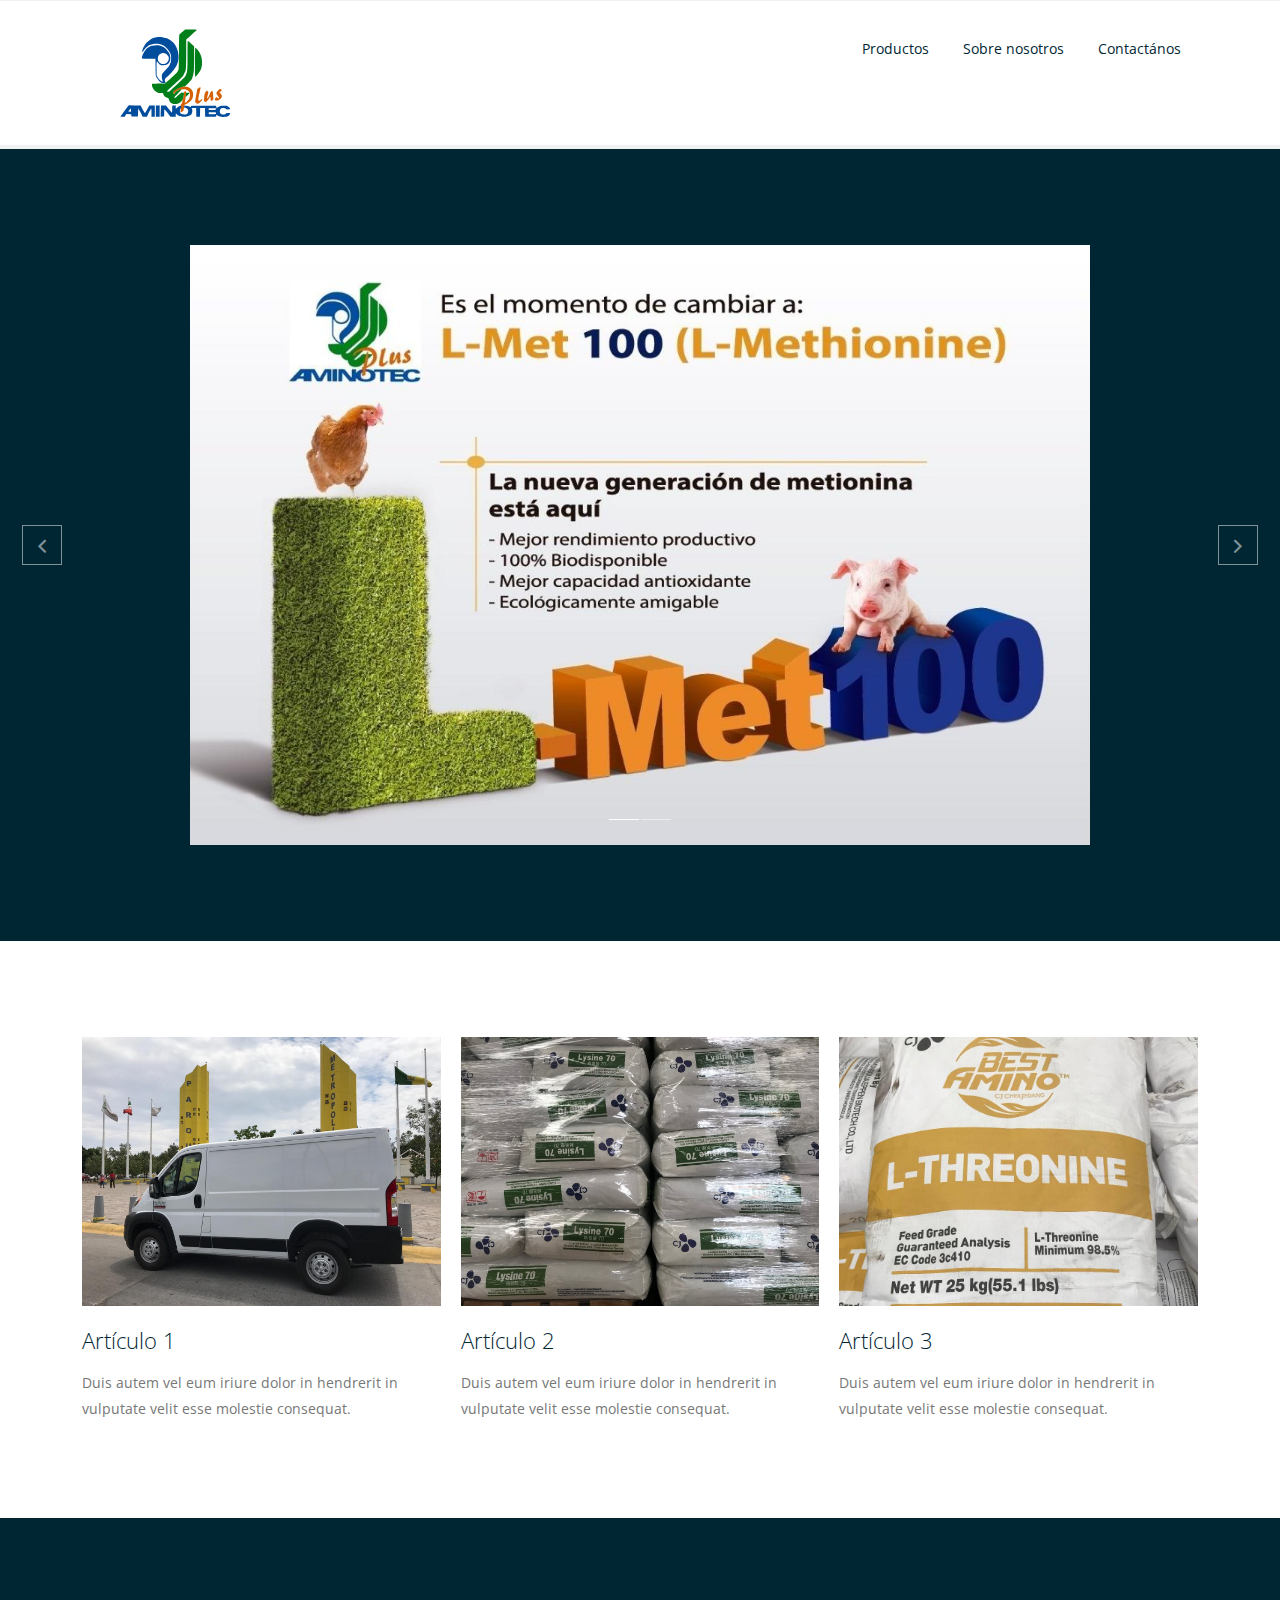
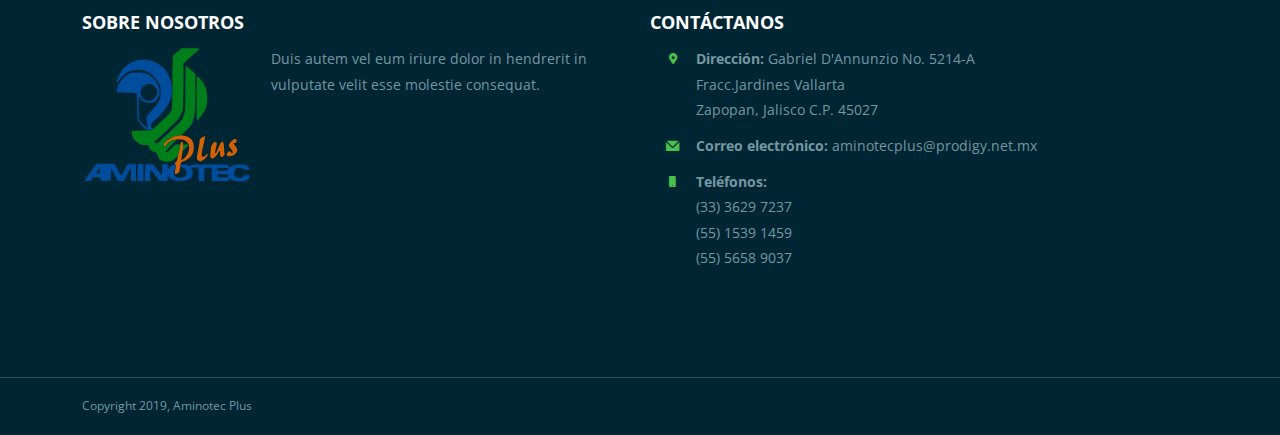
==== commit 1f24bd9e: "Cambié footer y el iframe de Google Maps" ====
--- a/public/index.html
+++ b/public/index.html
@@ -131,7 +131,8 @@
                 <i class="icon-placepin text-primary text-size-12"></i>
               </div>
               <div class="s-11 m-11 l-11 margin-bottom-10">
-                <p><b>Dirección:</b> Bla bla, Ciudad de México</p>
+                <p><b>Dirección:</b> Gabriel D'Annunzio No. 5214-A<br>Fracc.Jardines Vallarta<br>Zapopan, Jalisco C.P.
+                  45027</p>
               </div>
             </div>
             <div class="line">
@@ -139,7 +140,9 @@
                 <i class="icon-mail text-primary text-size-12"></i>
               </div>
               <div class="s-11 m-11 l-11 margin-bottom-10">
-                <p><a href="/" class="text-primary-hover"><b>Correo electrónico:</b> contacto@aminotec.com</a></p>
+                <p><b>Correo electrónico:</b>
+                  <a href="mailto:aminotecplus@prodigy.net.mx"
+                    class="text-primary-hover">aminotecplus@prodigy.net.mx</a></p>
               </div>
             </div>
             <div class="line">
@@ -147,7 +150,7 @@
                 <i class="icon-smartphone text-primary text-size-12"></i>
               </div>
               <div class="s-11 m-11 l-11 margin-bottom-10">
-                <p><b>Teléfono:</b> 0700 000 987</p>
+                <p><b>Teléfonos:</b><br>(33) 3629 7237<br>(55) 1539 1459<br>(55) 5658 9037</p>
               </div>
             </div>
           </div>
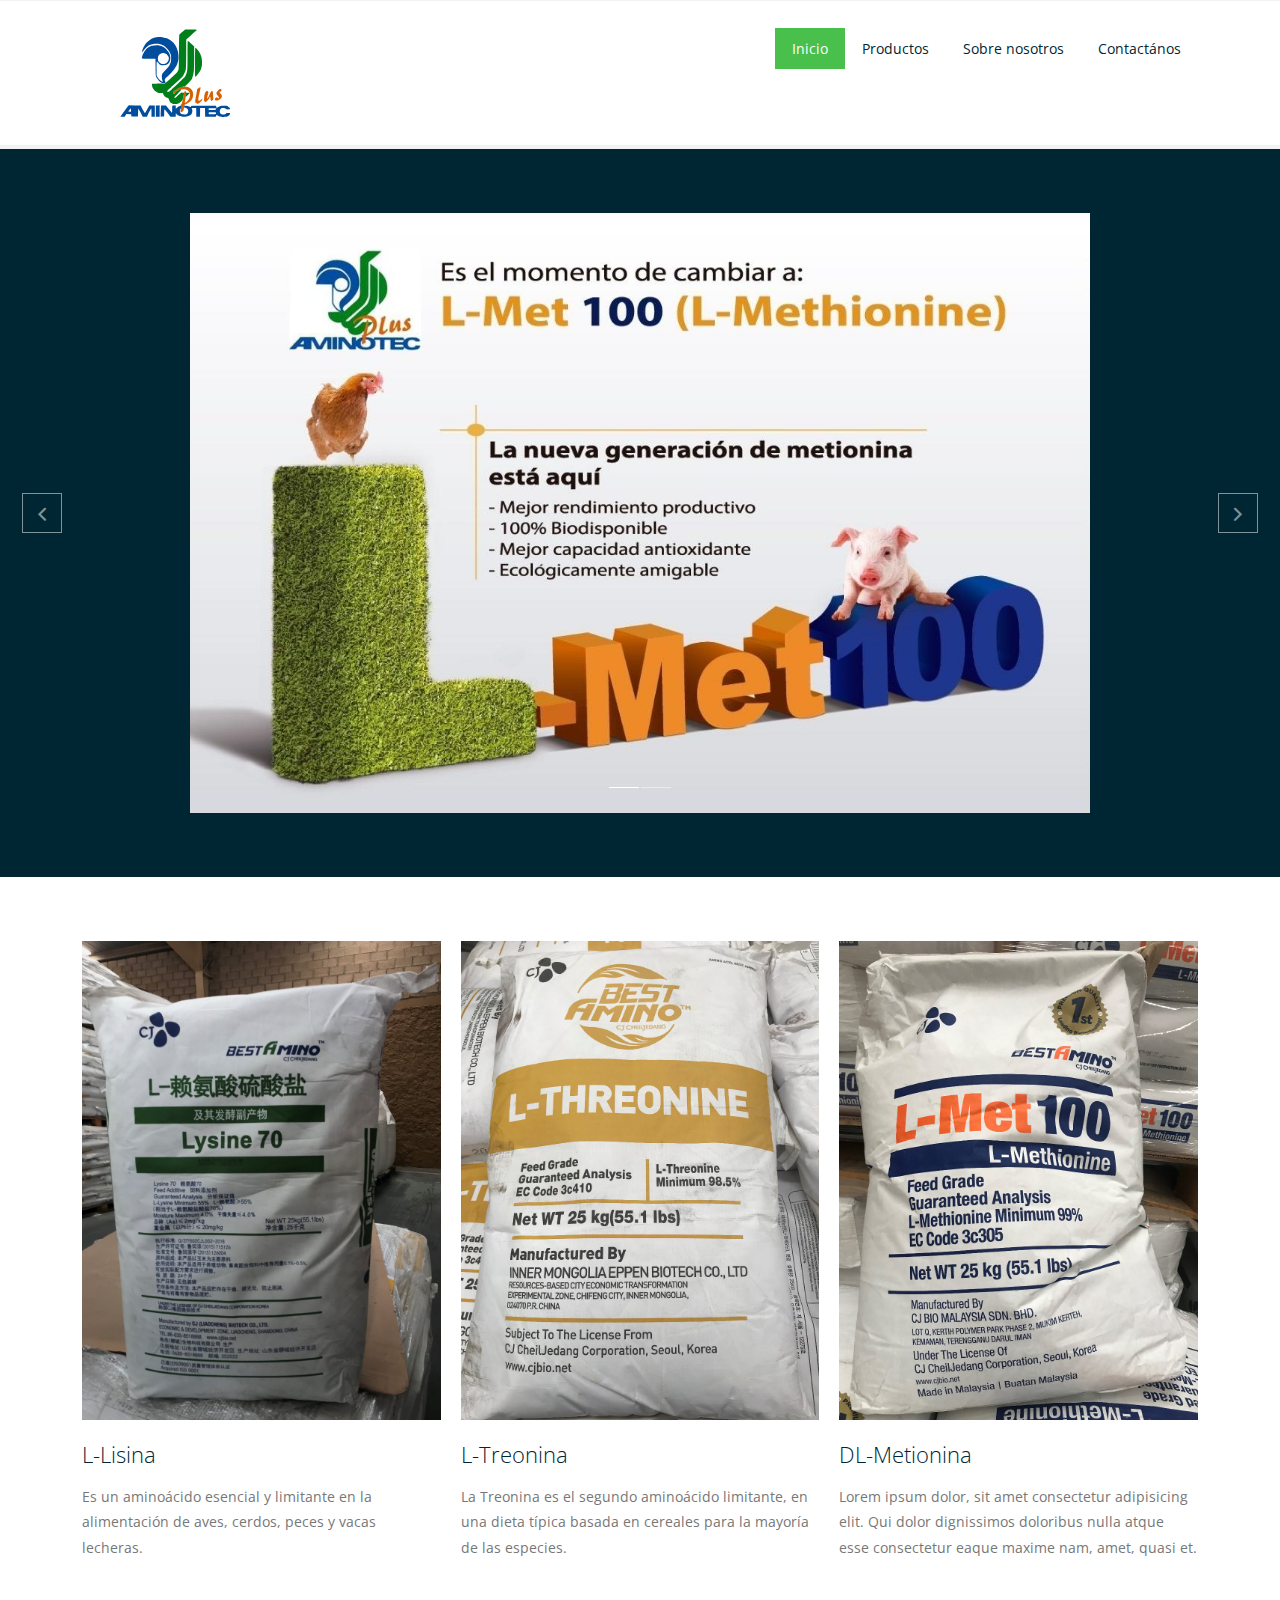
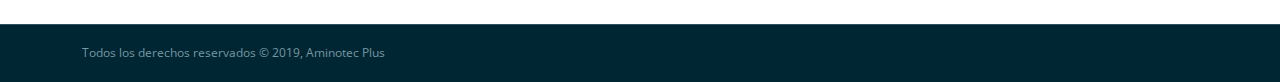
==== commit fed63930: "Nosotros, productos y footer actualizados" ====
--- a/public/index.html
+++ b/public/index.html
@@ -27,6 +27,7 @@
         </div>
         <div class="top-nav s-12 l-10">
           <ul class="right chevron">
+            <li><a href="index.html">Inicio</a></li>
             <li><a href="productos.html">Productos</a></li>
             <li><a href="nosotros.html">Sobre nosotros</a></li>
             <li><a href="contacto.html">Contactános</a></li>
@@ -59,20 +60,22 @@
     <section class="section background-white">
       <div class="line">
         <div class="margin">
-          <div class="s-12 m-12 l-4 margin-m-bottom">
-            <img class="margin-bottom" src="img/art1.jpg" alt="">
-            <h2 class="text-thin">Artículo 1</h2>
-            <p>Duis autem vel eum iriure dolor in hendrerit in vulputate velit esse molestie consequat.</p>
+          <div class="s-12 m-12 l-4">
+            <img class="margin-bottom" src="img/productos/lisina.jpg" alt="">
+            <h2 class="text-thin">L-Lisina</h2>
+            <p>Es un aminoácido esencial y limitante en la alimentación de aves, cerdos, peces y vacas lecheras.</p>
           </div>
           <div class="s-12 m-12 l-4 margin-m-bottom">
-            <img class="margin-bottom" src="img/art2.jpg" alt="">
-            <h2 class="text-thin">Artículo 2</h2>
-            <p>Duis autem vel eum iriure dolor in hendrerit in vulputate velit esse molestie consequat.</p>
+            <img class="margin-bottom" src="img/productos/treonina.jpg" alt="">
+            <h2 class="text-thin">L-Treonina</h2>
+            <p>La Treonina es el segundo aminoácido limitante, en una dieta típica basada en cereales para la mayoría de
+              las especies.</p>
           </div>
           <div class="s-12 m-12 l-4 margin-m-bottom">
-            <img class="margin-bottom" src="img/art3.jpg" alt="">
-            <h2 class="text-thin">Artículo 3</h2>
-            <p>Duis autem vel eum iriure dolor in hendrerit in vulputate velit esse molestie consequat.</p>
+            <img class="margin-bottom" src="img/productos/metionina.jpg" alt="">
+            <h2 class="text-thin">DL-Metionina</h2>
+            <p>Lorem ipsum dolor, sit amet consectetur adipisicing elit. Qui dolor dignissimos doloribus nulla atque
+              esse consectetur eaque maxime nam, amet, quasi et.</p>
           </div>
         </div>
       </div>
@@ -108,60 +111,11 @@
   </main>
 
   <footer>
-    <section class="section background-dark">
-      <div class="line">
-        <div class="margin">
-          <div class="s-12 m-12 l-6 margin-m-bottom-2x">
-            <div class="line">
-              <h4 class="text-uppercase text-strong margin-m-bottom">Sobre nosotros</h4>
-              <div class="margin">
-                <div class="s-12 m-12 l-4 margin-m-bottom">
-                  <a class="image-hover-zoom" href="/"><img src="img/logo.svg" alt=""></a>
-                </div>
-                <div class="s-12 m-12 l-8 margin-m-bottom">
-                  <p>Duis autem vel eum iriure dolor in hendrerit in vulputate velit esse molestie consequat.</p>
-                </div>
-              </div>
-            </div>
-          </div>
-          <div class="s-12 m-12 l-6 margin-m-bottom-2x">
-            <h4 class="text-uppercase text-strong">Contáctanos</h4>
-            <div class="line">
-              <div class="s-1 m-1 l-1 text-center">
-                <i class="icon-placepin text-primary text-size-12"></i>
-              </div>
-              <div class="s-11 m-11 l-11 margin-bottom-10">
-                <p><b>Dirección:</b> Gabriel D'Annunzio No. 5214-A<br>Fracc.Jardines Vallarta<br>Zapopan, Jalisco C.P.
-                  45027</p>
-              </div>
-            </div>
-            <div class="line">
-              <div class="s-1 m-1 l-1 text-center">
-                <i class="icon-mail text-primary text-size-12"></i>
-              </div>
-              <div class="s-11 m-11 l-11 margin-bottom-10">
-                <p><b>Correo electrónico:</b>
-                  <a href="mailto:aminotecplus@prodigy.net.mx"
-                    class="text-primary-hover">aminotecplus@prodigy.net.mx</a></p>
-              </div>
-            </div>
-            <div class="line">
-              <div class="s-1 m-1 l-1 text-center">
-                <i class="icon-smartphone text-primary text-size-12"></i>
-              </div>
-              <div class="s-11 m-11 l-11 margin-bottom-10">
-                <p><b>Teléfonos:</b><br>(33) 3629 7237<br>(55) 1539 1459<br>(55) 5658 9037</p>
-              </div>
-            </div>
-          </div>
-        </div>
-      </div>
-    </section>
     <hr class="break margin-top-bottom-0" style="border-color: rgba(0, 38, 51, 0.80);">
     <section class="padding background-dark">
       <div class="line">
-        <div class="s-12 l-6">
-          <p class="text-size-12">Copyright 2019, Aminotec Plus</p>
+        <div class="s-12 l-6 line">
+          <p class="text-size-12">Todos los derechos reservados &copy; 2019, Aminotec Plus</p>
         </div>
       </div>
     </section>
--- a/public/css/responsee.css
+++ b/public/css/responsee.css
@@ -181,6 +181,10 @@
   background:#2b4c61;
   color:#fff;
 }
+img.imgProd {
+  margin: 0 auto 20px auto;
+  width: 40vw;
+}
 @media screen and (min-width:769px) {
   .aside-nav .count-number {
 	  margin-left:-1.25rem;	
@@ -195,6 +199,9 @@
     margin:-2.5rem 0;
     width:100%;
   } 
+  img.imgProd {
+    width: 20vw;
+  }
 }
 .nav-text,.aside-nav-text {display:none;}
 .aside-nav a,.aside-nav a:link,.aside-nav a:visited,.aside-nav li > ul,.top-nav a,.top-nav a:link,.top-nav a:visited {
--- a/public/css/template-style.css
+++ b/public/css/template-style.css
@@ -638,7 +638,7 @@
 
 /* Containers */
 .section  { 
-  padding: 6rem 1.25rem;
+  padding: 4rem 1.25rem;
 }
 .section-small-padding  { 
   padding: 2.5rem 1.25rem;
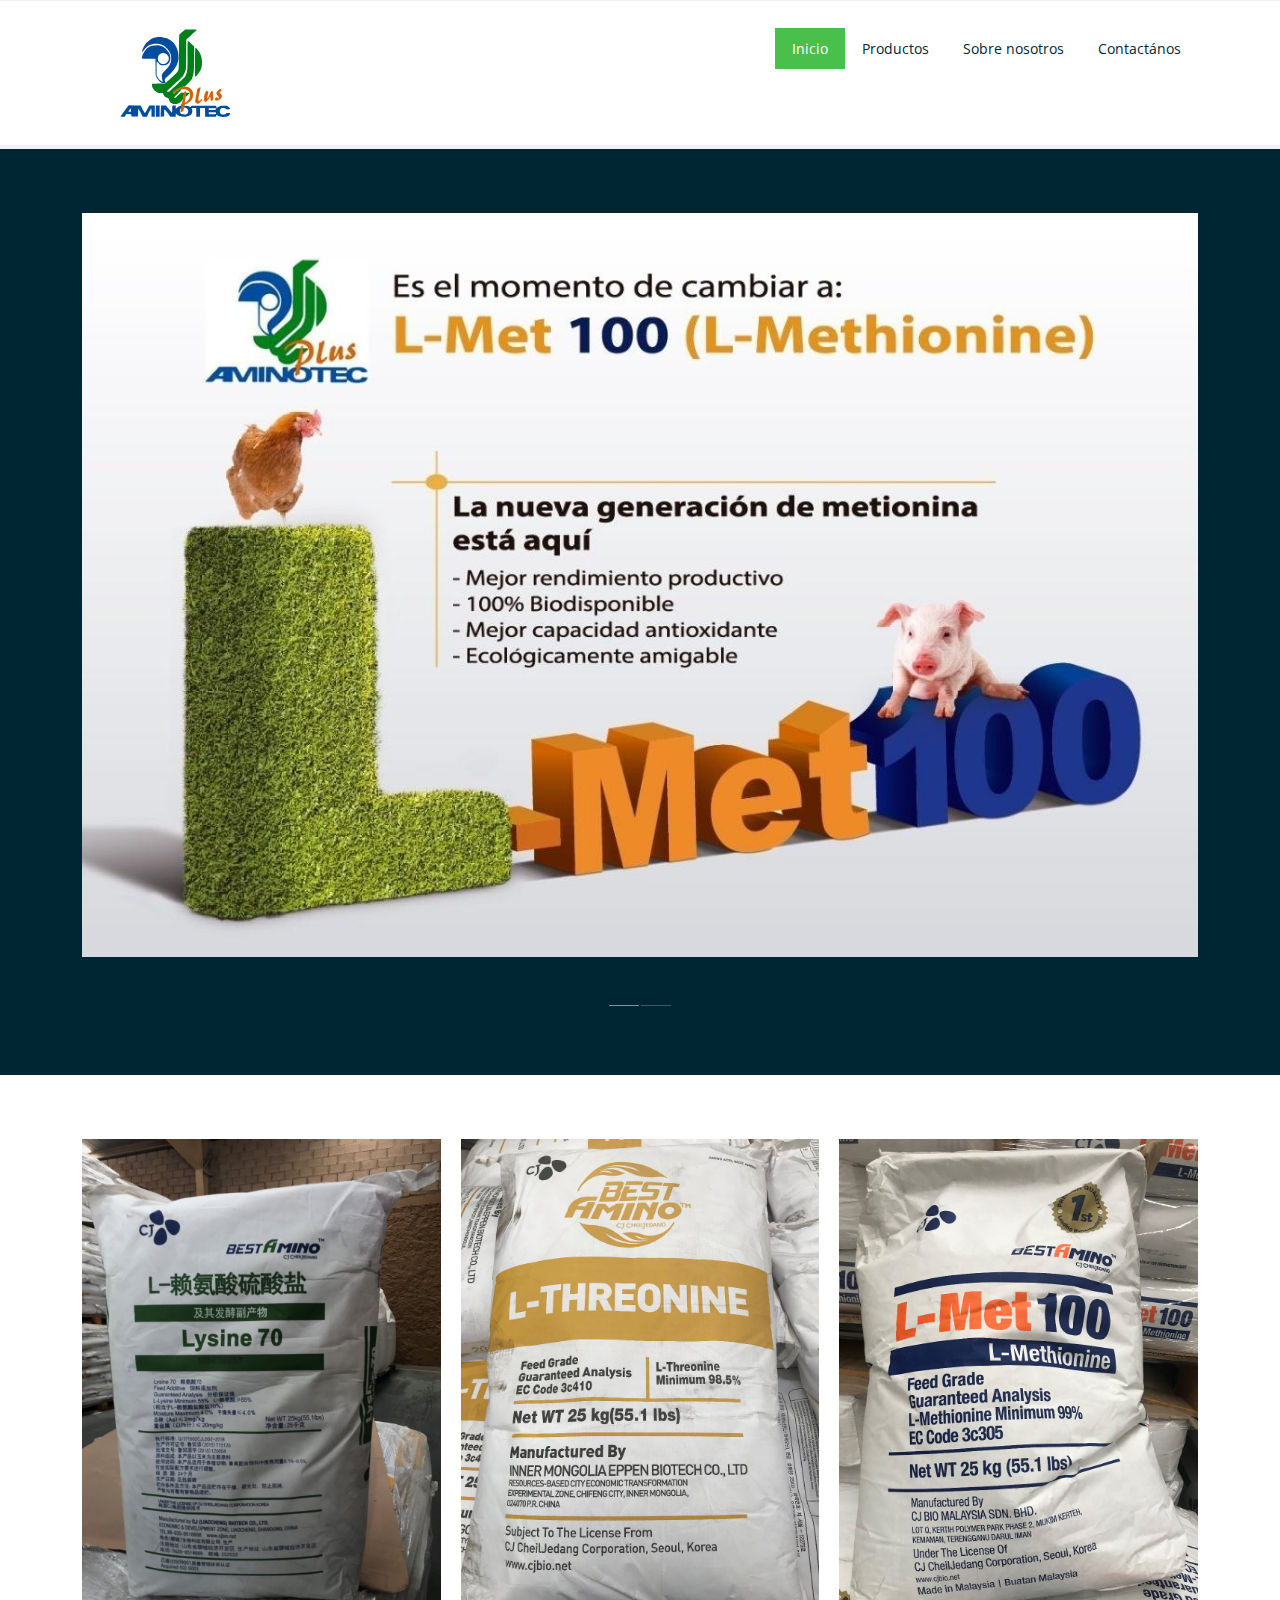
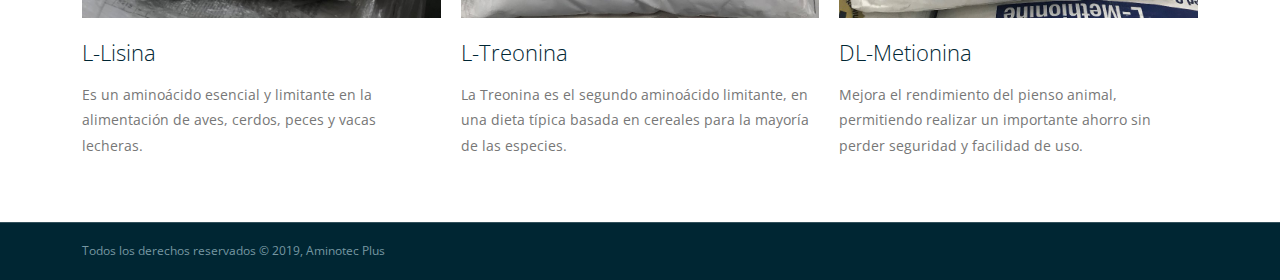
==== commit 0dfca2f6: "Contenido que faltaba añadido" ====
--- a/public/index.html
+++ b/public/index.html
@@ -5,11 +5,12 @@
   <meta charset="UTF-8">
   <meta name="viewport" content="width=device-width, initial-scale=1.0" />
   <title>Aminotec</title>
+  <link rel="icon" type="image/png" href="img/favicon.png">
   <link rel="stylesheet" href="css/components.css">
   <link rel="stylesheet" href="css/icons.css">
   <link rel="stylesheet" href="css/responsee.css">
-  <link rel="stylesheet" href="owl-carousel/owl.carousel.css">
-  <link rel="stylesheet" href="owl-carousel/owl.theme.css">
+  <link rel="stylesheet" href="owl-carrousel/assets/owl.carousel.min.css">
+  <link rel="stylesheet" href="owl-carrousel/assets/owl.theme.default.min.css">
   <!-- CUSTOM STYLE -->
   <link rel="stylesheet" href="css/template-style.css">
   <link href='http://fonts.googleapis.com/css?family=Open+Sans:400,300,700,800&subset=latin,latin-ext' rel='stylesheet'
@@ -26,6 +27,7 @@
           <a href="index.html" class="logo"><img src="img/logo.svg" alt=""></a>
         </div>
         <div class="top-nav s-12 l-10">
+          <p class="nav-text"></p>
           <ul class="right chevron">
             <li><a href="index.html">Inicio</a></li>
             <li><a href="productos.html">Productos</a></li>
@@ -42,16 +44,12 @@
     <!-- Main Carousel -->
     <section class="section background-dark">
       <div class="line">
-        <div class="carousel-fade-transition owl-carousel carousel-main carousel-nav-white carousel-wide-arrows">
-          <div class="item">
-            <div class="s-12 center">
-              <img src="img/carr1.jpg" alt="">
-            </div>
+        <div class="owl-carousel">
+          <div>
+            <img src="img/carr1.jpg" alt="">
           </div>
-          <div class="item">
-            <div class="s-12 center">
-              <img src="img/carr2.jpg" alt="">
-            </div>
+          <div>
+            <img src="img/carr2.jpg" alt="">
           </div>
         </div>
       </div>
@@ -74,40 +72,12 @@
           <div class="s-12 m-12 l-4 margin-m-bottom">
             <img class="margin-bottom" src="img/productos/metionina.jpg" alt="">
             <h2 class="text-thin">DL-Metionina</h2>
-            <p>Lorem ipsum dolor, sit amet consectetur adipisicing elit. Qui dolor dignissimos doloribus nulla atque
-              esse consectetur eaque maxime nam, amet, quasi et.</p>
+            <p>Mejora el rendimiento del pienso animal, permitiendo realizar un importante
+              ahorro sin perder seguridad y facilidad de uso.</p>
           </div>
         </div>
       </div>
     </section>
-
-    <!-- Section 2 -->
-    <!-- <section class="section background-primary text-center">
-      <div class="line">
-        <div class="s-12 m-10 l-8 center">
-          <h2 class="headline text-thin text-s-size-30">We are Web Design Heroes</h2>
-          <p class="text-size-20">Duis autem vel eum iriure dolor in hendrerit in vulputate velit esse molestie
-            consequat, vel illum dolore eu feugiat nulla facilisis</p>
-        </div>
-      </div>
-    </section> -->
-
-    <!-- Section 3 -->
-    <!-- <section class="section background-white">
-      <div class="full-width text-center">
-        <img class="center margin-bottom-30" style="margin-top: -210px;" src="img/bio.png" alt="">
-        <div class="line">
-          <h2 class="headline text-thin text-s-size-30">Fully <span class="text-primary">Responsive</span> HTML5
-            Template</h2>
-          <p class="text-size-20 text-s-size-16 text-thin">Duis autem vel eum iriure dolor in hendrerit in vulputate
-            velit esse molestie consequat, vel illum dolore eu feugiat nulla facilisis. Duis autem vel eum iriure dolor
-            in hendrerit in vulputate velit esse molestie consequat, vel illum dolore eu feugiat nulla facilisis</p>
-          <i class="icon-more_node_links icon2x text-primary margin-top-bottom-10"></i>
-          <p class="text-size-20 text-s-size-16 text-thin text-primary">Try resize your browser window</p>
-        </div>
-      </div>
-    </section> -->
-
   </main>
 
   <footer>
@@ -121,7 +91,7 @@
     </section>
   </footer>
   <script type="text/javascript" src="js/responsee.js"></script>
-  <script type="text/javascript" src="owl-carousel/owl.carousel.js"></script>
+  <script type="text/javascript" src="owl-carrousel/owl.carousel.min.js"></script>
   <script type="text/javascript" src="js/template-scripts.js"></script>
 </body>
 
--- a/public/css/responsee.css
+++ b/public/css/responsee.css
@@ -183,7 +183,8 @@
 }
 img.imgProd {
   margin: 0 auto 20px auto;
-  width: 40vw;
+  height: 30vh;
+  width: auto !important;
 }
 @media screen and (min-width:769px) {
   .aside-nav .count-number {
